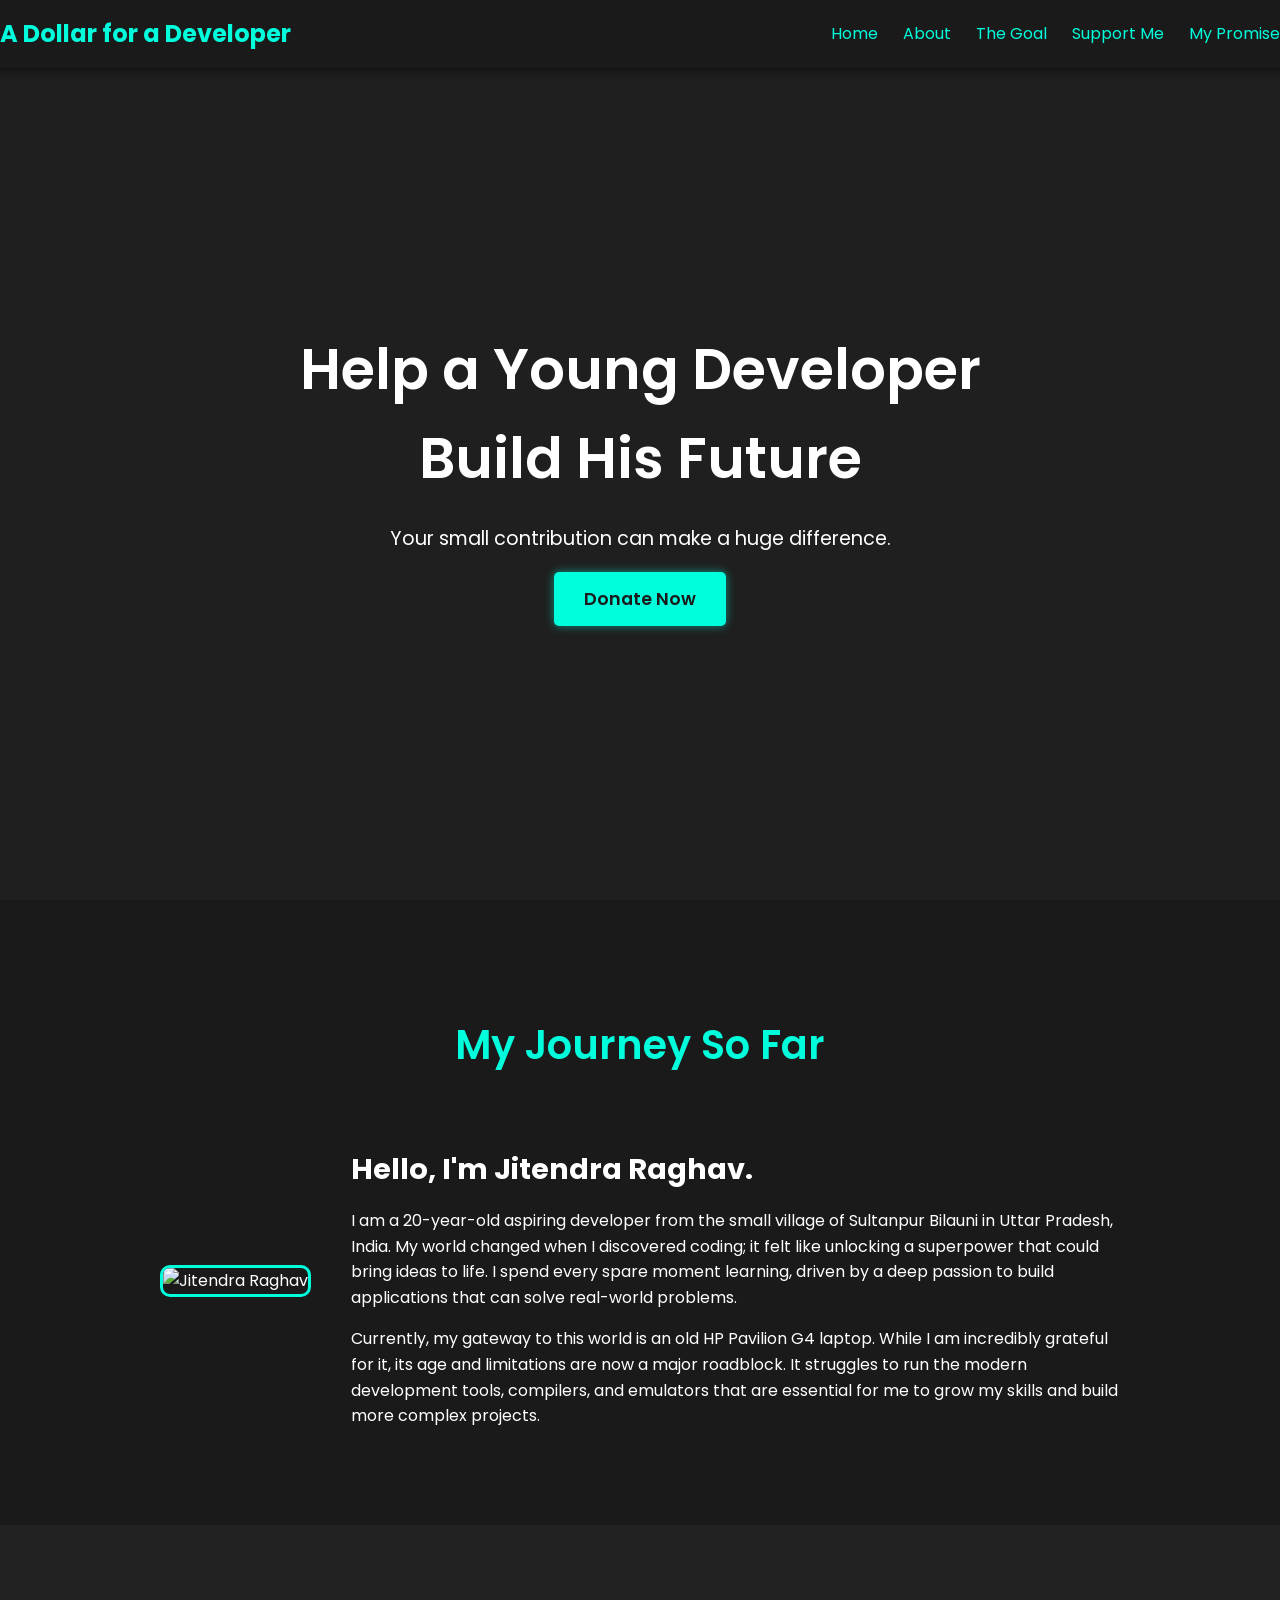
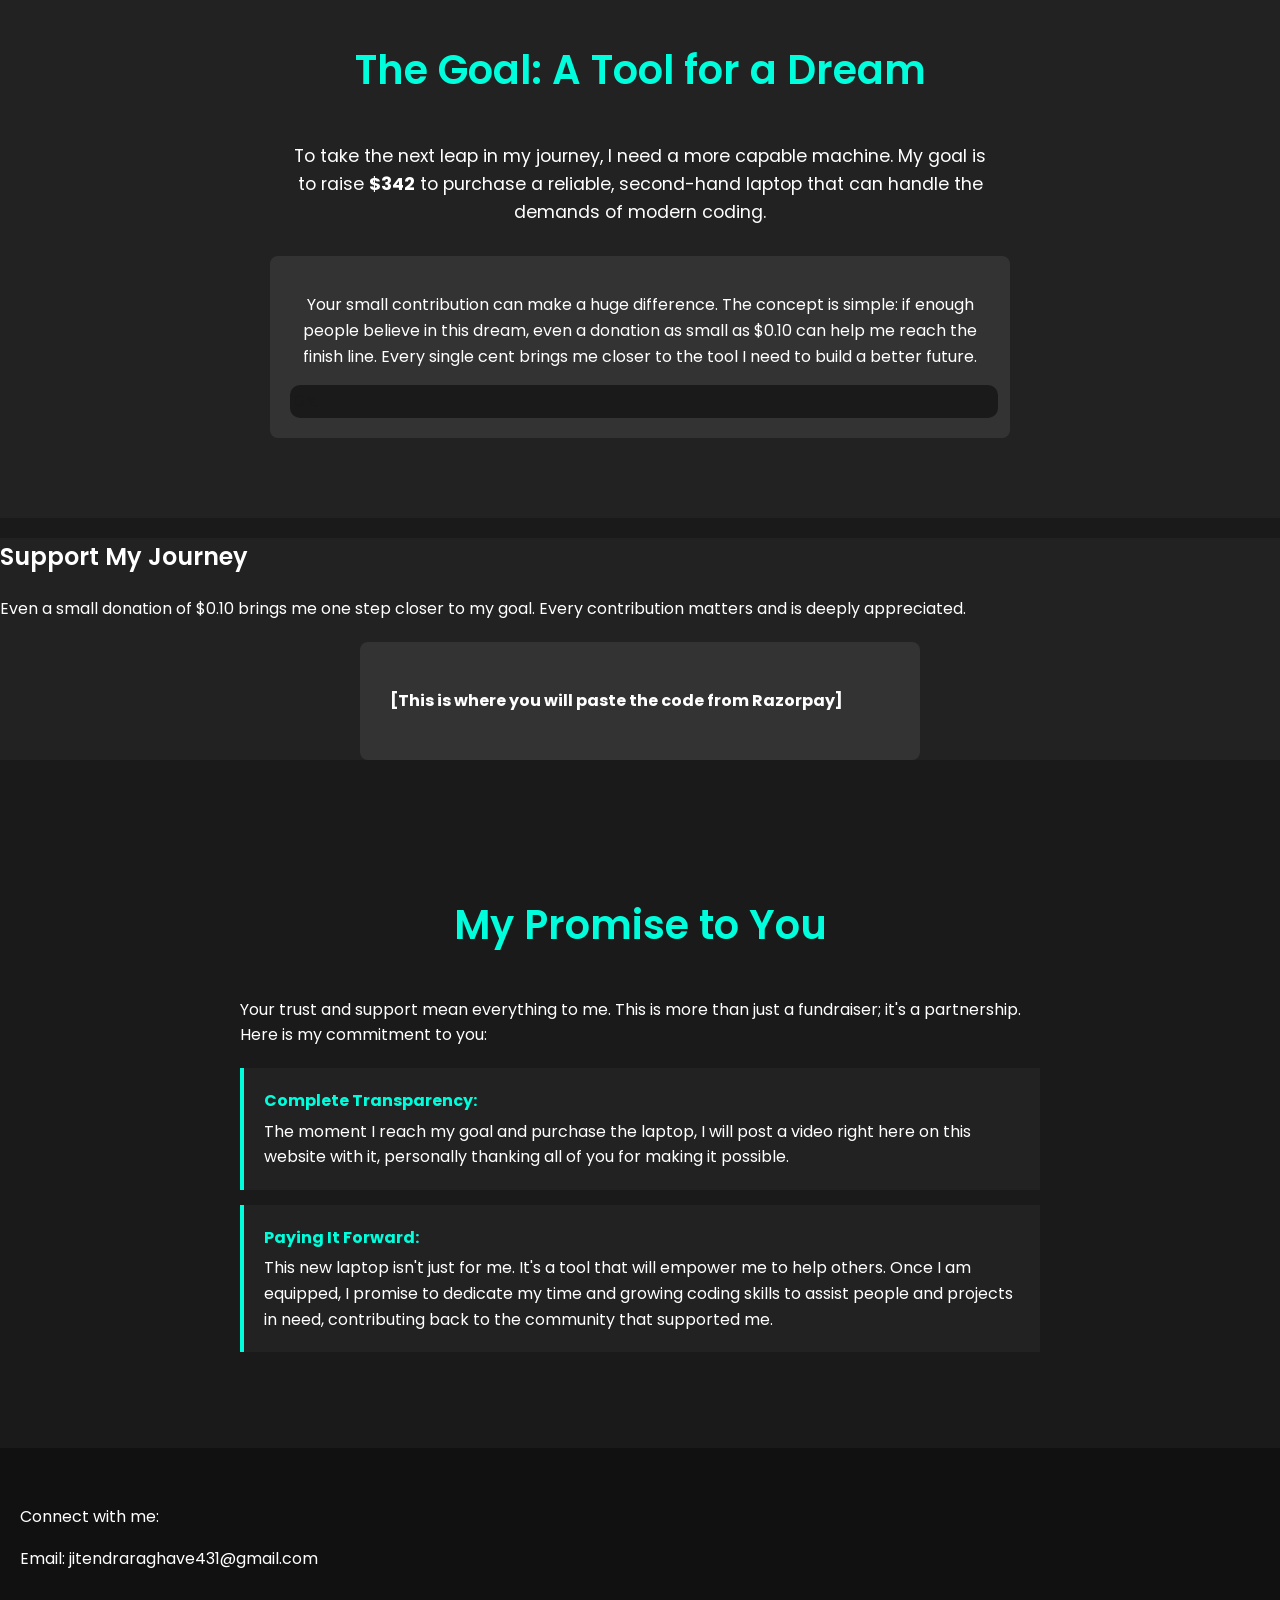
==== index.html @ e49119f6 "Add files via upload" ====
<!DOCTYPE html>
<html lang="en">
<head>
    <meta charset="UTF-8">
    <meta name="viewport" content="width=device-width, initial-scale=1.0">
    <title>A Dollar for a Developer - Jitendra Raghav</title>
    <link rel="stylesheet" href="style.css">
    <link rel="preconnect" href="https://fonts.googleapis.com">
    <link rel="preconnect" href="https://fonts.gstatic.com" crossorigin>
    <link href="https://fonts.googleapis.com/css2?family=Poppins:wght@300;400;600;700&display=swap" rel="stylesheet">
</head>
<body>

    <header id="home">
        <nav>
            <div class="logo">A Dollar for a Developer</div>
            <ul class="nav-links">
                <li><a href="#home">Home</a></li>
                <li><a href="#about">About</a></li>
                <li><a href="#goal">The Goal</a></li>
                <li><a href="#support">Support Me</a></li>
                <li><a href="#promise">My Promise</a></li>
            </ul>
        </nav>
        <div class="hero-content">
            <h1>Help a Young Developer Build His Future</h1>
            <p>Your small contribution can make a huge difference.</p>
            <a href="#support" class="cta-button">Donate Now</a>
        </div>
    </header>

    <main>
      <!-- ==================================================== -->
<!-- ============== ABOUT ME SECTION ==================== -->
<!-- ==================================================== -->
<section id="about" class="section">
    <div class="container">
        <div class="section-title">
            <h2>My Journey So Far</h2>
        </div>
        <div class="about-content">
            <div class="about-image">
                <!-- Make sure you have a photo named 'jitendra-photo.jpg' in your 'images' folder -->
                <img src="images/jitendra-photo.jpg" alt="Jitendra Raghav">
            </div>
            <div class="about-text">
                <h3>Hello, I'm Jitendra Raghav.</h3>
                <p>
                    I am a 20-year-old aspiring developer from the small village of Sultanpur Bilauni in Uttar Pradesh, India. My world changed when I discovered coding; it felt like unlocking a superpower that could bring ideas to life. I spend every spare moment learning, driven by a deep passion to build applications that can solve real-world problems.
                </p>
                <p>
                    Currently, my gateway to this world is an old HP Pavilion G4 laptop. While I am incredibly grateful for it, its age and limitations are now a major roadblock. It struggles to run the modern development tools, compilers, and emulators that are essential for me to grow my skills and build more complex projects.
                </p>
            </div>
        </div>
    </div>
</section>

<!-- ==================================================== -->
<!-- ================ THE GOAL SECTION ================== -->
<!-- ==================================================== -->
<section id="goal" class="section alt-bg">
    <div class="container">
        <div class="section-title">
            <h2>The Goal: A Tool for a Dream</h2>
        </div>
        <div class="goal-content">
            <p class="goal-intro">
                To take the next leap in my journey, I need a more capable machine. My goal is to raise <strong>$342</strong> to purchase a reliable, second-hand laptop that can handle the demands of modern coding.
            </p>
            <div class="progress-bar-container">
                <p>Your small contribution can make a huge difference. The concept is simple: if enough people believe in this dream, even a donation as small as $0.10 can help me reach the finish line. Every single cent brings me closer to the tool I need to build a better future.</p>
                <!-- You can manually update the width of the progress bar as you get donations -->
                <!-- Example: style="width: 25%" for 25% funded -->
                <div class="progress-bar">
                    <div class="progress" style="width: 0%;">0%</div>
                </div>
            </div>
        </div>
    </div>
</section>

        <section id="support">
            <h2>Support My Journey</h2>
            <p>Even a small donation of $0.10 brings me one step closer to my goal. Every contribution matters and is deeply appreciated.</p>
            <div class="donation-box">
                <!-- Your Razorpay Payment Button Code will go here -->
                <p><strong>[This is where you will paste the code from Razorpay]</strong></p>
            </div>
        </section>

<!-- ==================================================== -->
<!-- ================ MY PROMISE SECTION ================ -->
<!-- ==================================================== -->
<section id="promise" class="section">
    <div class="container">
        <div class="section-title">
            <h2>My Promise to You</h2>
        </div>
        <div class="promise-content">
            <p>
                Your trust and support mean everything to me. This is more than just a fundraiser; it's a partnership. Here is my commitment to you:
            </p>
            <ul>
                <li><strong>Complete Transparency:</strong> The moment I reach my goal and purchase the laptop, I will post a video right here on this website with it, personally thanking all of you for making it possible.</li>
                <li><strong>Paying It Forward:</strong> This new laptop isn't just for me. It's a tool that will empower me to help others. Once I am equipped, I promise to dedicate my time and growing coding skills to assist people and projects in need, contributing back to the community that supported me.</li>
            </ul>
        </div>
    </div>
</section>
    </main>

    <footer id="contact">
        <p>Connect with me:</p>
        <p>Email: jitendraraghave431@gmail.com</p>
        <!-- Add links to your social media profiles here -->
    </footer>

</body>
</html>
---- style.css ----
/* --- General Body & Font Styles --- */
body {
    font-family: 'Poppins', sans-serif;
    background-color: #1a1a1a;
    color: #ffffff;
    margin: 0;
    line-height: 1.6;
}

h1, h2 {
    font-weight: 600;
}

a {
    color: #00fddc;
    text-decoration: none;
}

a:hover {
    text-decoration: underline;
}

img {
    max-width: 100%;
    height: auto;
}

.section {
    padding: 80px 20px;
    text-align: center;
}

.alt-bg {
    background-color: #222;
}

.container {
    max-width: 960px;
    margin: 0 auto;
}

.section-title {
    margin-bottom: 40px;
}

.section-title h2 {
    font-size: 2.5em;
    color: #00fddc;
}

/* --- Header & Navigation --- */
#home {
    background: #1f1f1f;
    min-height: 100vh;
    display: flex;
    flex-direction: column;
    justify-content: center;
    align-items: center;
}

nav {
    position: fixed;
    top: 0;
    width: 100%;
    background: rgba(26, 26, 26, 0.9);
    padding: 15px 30px;
    display: flex;
    justify-content: space-between;
    align-items: center;
    z-index: 1000;
    box-shadow: 0 2px 10px rgba(0,0,0,0.5);
}

.logo {
    font-size: 1.5em;
    font-weight: 700;
    color: #00fddc;
}

.nav-links {
    list-style: none;
    display: flex;
    margin: 0;
    padding: 0;
}

.nav-links li {
    margin-left: 25px;
}

.nav-links a {
    font-weight: 400;
}

.hero-content {
    text-align: center;
    max-width: 800px;
}

.hero-content h1 {
    font-size: 3.5em;
    margin-bottom: 20px;
}

.hero-content p {
    font-size: 1.2em;
    margin-bottom: 30px;
}

.cta-button {
    background-color: #00fddc;
    color: #1a1a1a;
    padding: 15px 30px;
    border-radius: 5px;
    font-weight: 600;
    font-size: 1.1em;
    transition: all 0.3s ease;
    box-shadow: 0 0 10px rgba(0, 253, 220, 0.5);
}

.cta-button:hover {
    transform: translateY(-3px);
    box-shadow: 0 0 20px rgba(0, 253, 220, 0.8);
    text-decoration: none;
}

/* --- About Section --- */
.about-content {
    display: flex;
    align-items: center;
    gap: 40px;
    text-align: left;
}

.about-image {
    flex-shrink: 0;
}

.about-image img {
    width: 250px;
    height: 250px;
    border-radius: 10px;
    border: 3px solid #00fddc;
    object-fit: cover;
}

.about-text h3 {
    font-size: 1.8em;
    margin-bottom: 15px;
}

/* --- Goal Section --- */
.goal-intro {
    font-size: 1.1em;
    max-width: 700px;
    margin: 0 auto 30px auto;
}

.progress-bar-container {
    max-width: 700px;
    margin: 0 auto;
    background-color: #333;
    padding: 20px;
    border-radius: 8px;
}

.progress-bar {
    width: 100%;
    background-color: #1a1a1a;
    border-radius: 10px;
    padding: 4px;
    margin-top: 15px;
}

.progress {
    height: 25px;
    background-color: #00fddc;
    border-radius: 5px;
    text-align: center;
    color: #1a1a1a;
    font-weight: 600;
    line-height: 25px;
    transition: width 0.5s ease-in-out;
}

/* --- Support Section --- */
#support {
    background: #222;
}

.donation-box {
    max-width: 500px;
    margin: 20px auto;
    padding: 30px;
    background: #333;
    border-radius: 8px;
}

/* --- Promise Section --- */
.promise-content {
    text-align: left;
    max-width: 800px;
    margin: 0 auto;
}

.promise-content ul {
    list-style: none;
    padding-left: 0;
    margin-top: 20px;
}

.promise-content li {
    background: #222;
    padding: 20px;
    margin-bottom: 15px;
    border-left: 4px solid #00fddc;
}

.promise-content li strong {
    color: #00fddc;
    display: block;
    margin-bottom: 5px;
}

/* --- Footer --- */
#contact {
    background: #111;
    padding: 40px 20px;
}

/* --- Responsive Design --- */
@media (max-width: 768px) {
    .nav-links {
        display: none; /* Simple hiding for mobile, can be replaced with a burger menu */
    }

    .hero-content h1 {
        font-size: 2.5em;
    }

    .about-content {
        flex-direction: column;
        text-align: center;
    }

    .about-text {
        text-align: center;
    }
}
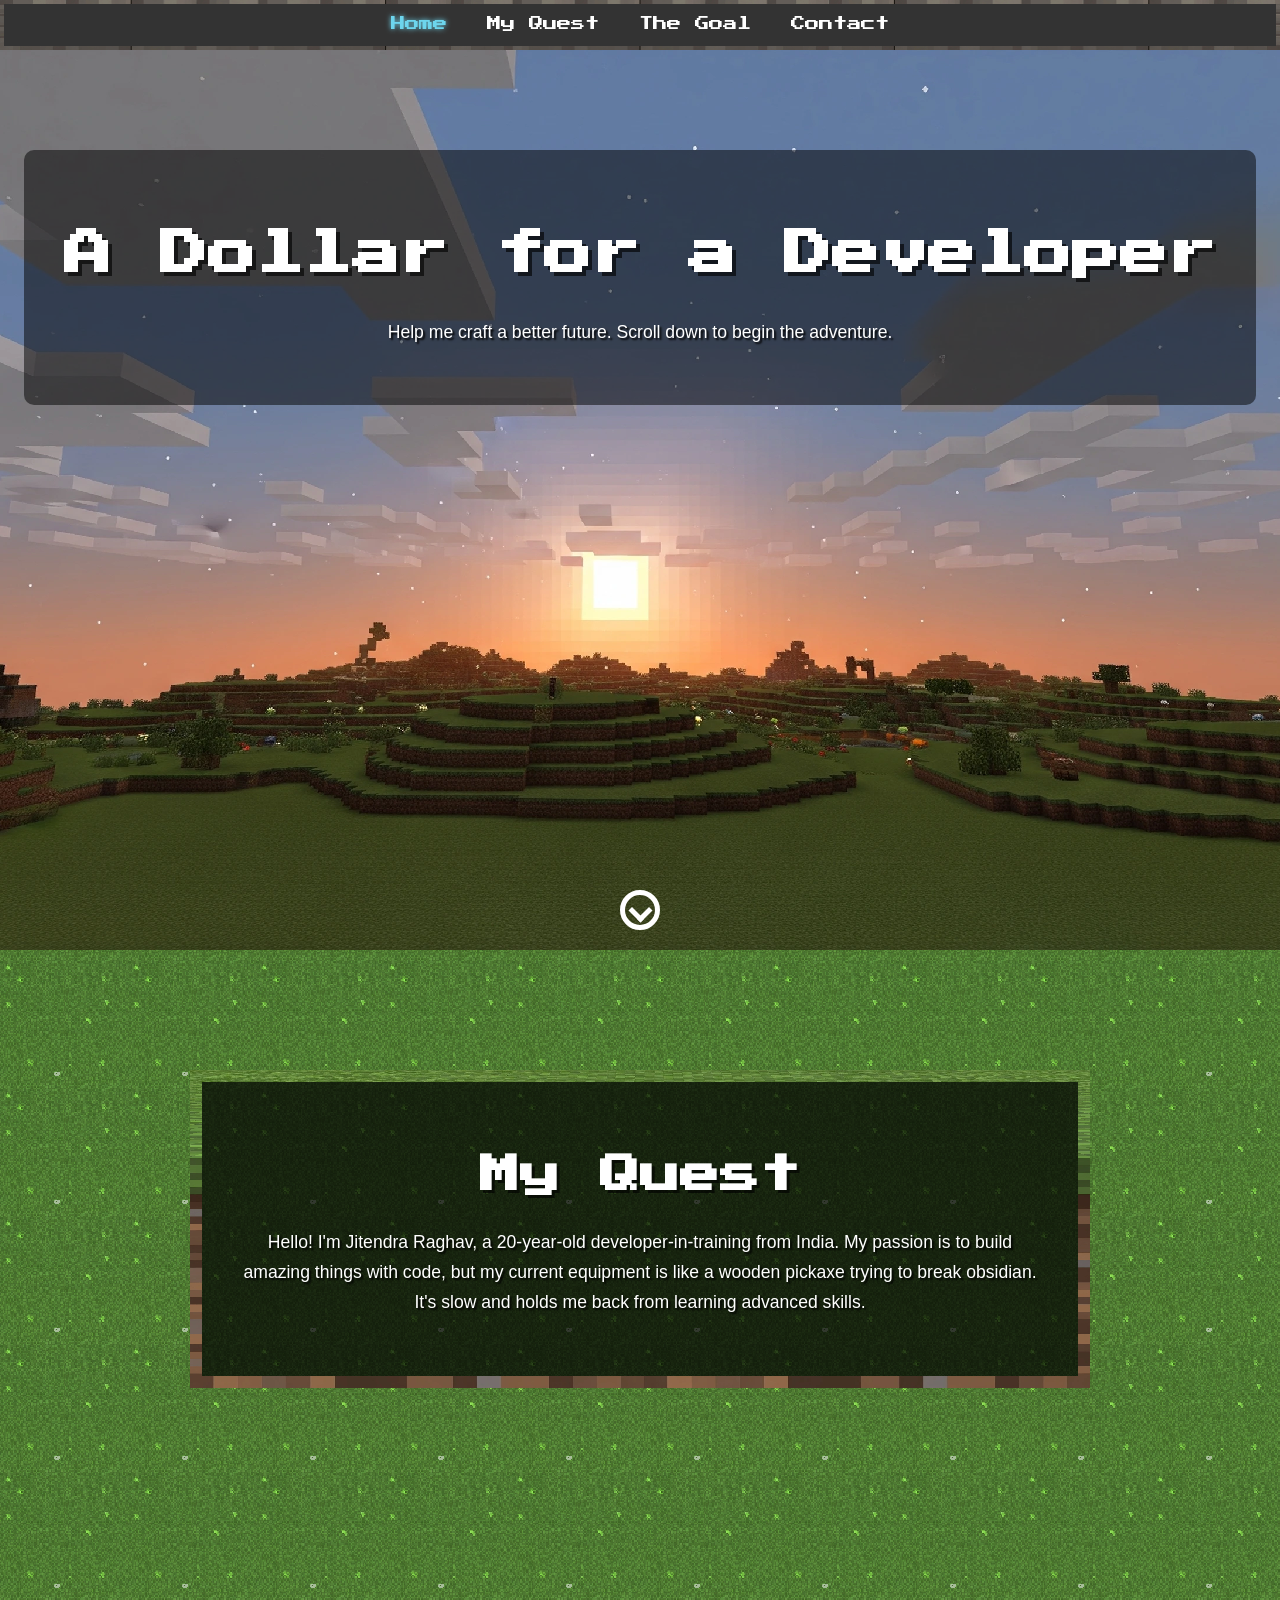
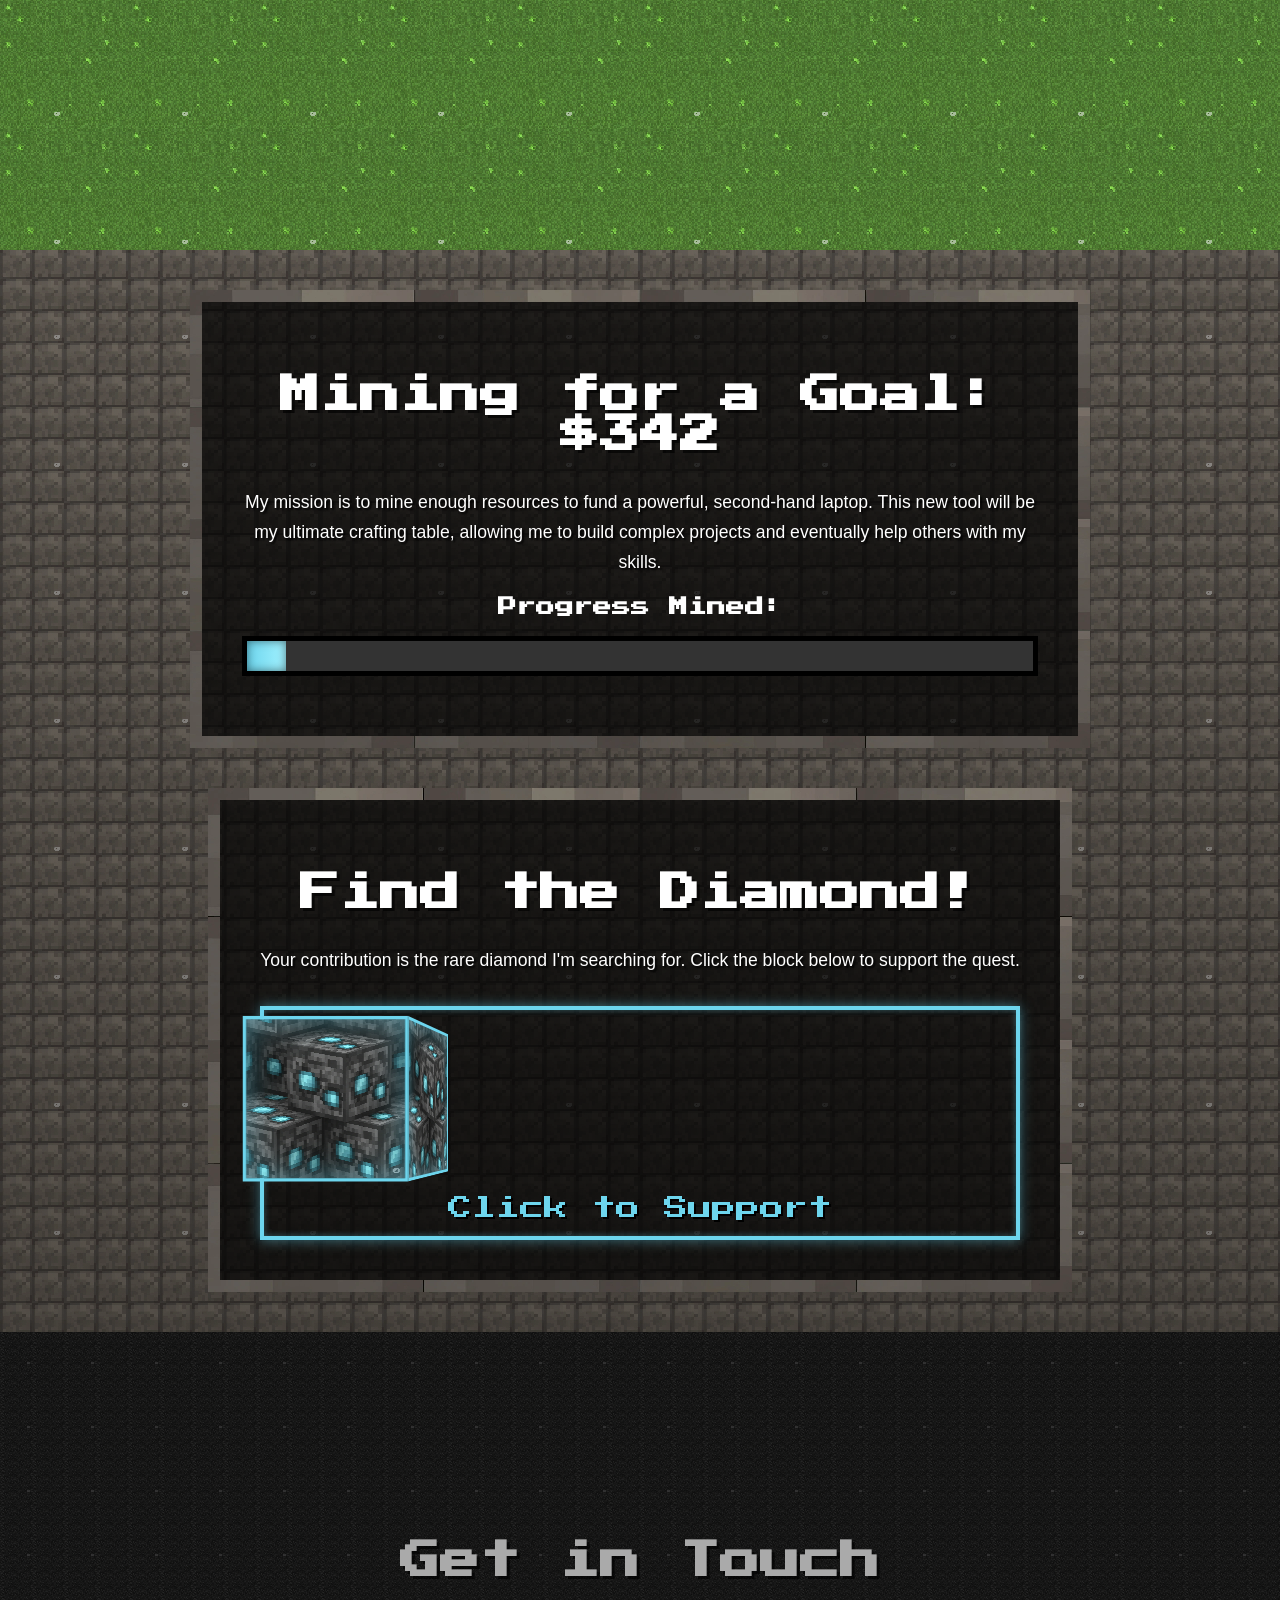
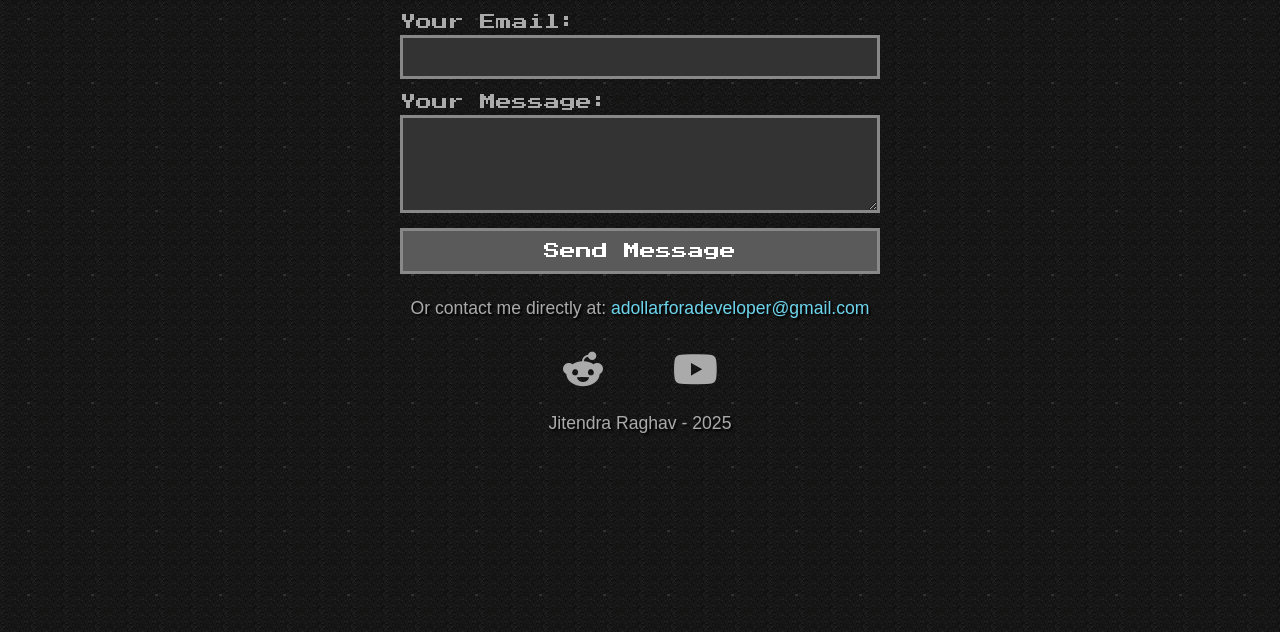
==== commit cfbab3b3: "Add files via upload" ====
--- a/index.html
+++ b/index.html
@@ -3,118 +3,192 @@
 <head>
     <meta charset="UTF-8">
     <meta name="viewport" content="width=device-width, initial-scale=1.0">
-    <title>A Dollar for a Developer - Jitendra Raghav</title>
+    
+    <!-- Meta Description for SEO and Social Sharing -->
+    <meta name="description" content="Help Jitendra Raghav, an aspiring developer from India, fund a new laptop to pursue his coding dreams.">
+
+    <!-- Favicon Link -->
+    <link rel="icon" href="favicon.ico" type="image/x-icon">
+
+    <title>A Dollar for a Developer</title>
+    <link rel="preload" as="style" href="style.css">
     <link rel="stylesheet" href="style.css">
     <link rel="preconnect" href="https://fonts.googleapis.com">
     <link rel="preconnect" href="https://fonts.gstatic.com" crossorigin>
-    <link href="https://fonts.googleapis.com/css2?family=Poppins:wght@300;400;600;700&display=swap" rel="stylesheet">
+    <link href="https://fonts.googleapis.com/css2?family=Press+Start+2P&display=swap" rel="stylesheet">
+    <link rel="canonical" href="https://your-domain.example/">
+
+    <!-- ADDED: Font Awesome for Icons -->
+    <link rel="stylesheet" href="https://cdnjs.cloudflare.com/ajax/libs/font-awesome/6.5.1/css/all.min.css">
+
+    <!-- Social Sharing Meta -->
+    <meta property="og:title" content="A Dollar for a Developer">
+    <meta property="og:description" content="Help Jitendra Raghav fund a laptop to pursue coding.">
+    <meta property="og:type" content="website">
+    <meta property="og:image" content="images/diamond_ore.png">
+    <meta name="twitter:card" content="summary_large_image">
 </head>
 <body>
 
-    <header id="home">
-        <nav>
-            <div class="logo">A Dollar for a Developer</div>
-            <ul class="nav-links">
-                <li><a href="#home">Home</a></li>
-                <li><a href="#about">About</a></li>
-                <li><a href="#goal">The Goal</a></li>
-                <li><a href="#support">Support Me</a></li>
-                <li><a href="#promise">My Promise</a></li>
-            </ul>
-        </nav>
-        <div class="hero-content">
-            <h1>Help a Young Developer Build His Future</h1>
-            <p>Your small contribution can make a huge difference.</p>
-            <a href="#support" class="cta-button">Donate Now</a>
-        </div>
-    </header>
+    <!-- ADDED: Sticky Navigation Menu -->
+    <nav class="top-menu">
+        <ul>
+            <li><a href="#home">Home</a></li>
+            <li><a href="#quest">My Quest</a></li>
+            <li><a href="#goal">The Goal</a></li>
+            <li><a href="#contact">Contact</a></li>
+        </ul>
+    </nav>
 
-    <main>
-      <!-- ==================================================== -->
-<!-- ============== ABOUT ME SECTION ==================== -->
-<!-- ==================================================== -->
-<section id="about" class="section">
-    <div class="container">
-        <div class="section-title">
-            <h2>My Journey So Far</h2>
-        </div>
-        <div class="about-content">
-            <div class="about-image">
-                <!-- Make sure you have a photo named 'jitendra-photo.jpg' in your 'images' folder -->
-                <img src="images/jitendra-photo.jpg" alt="Jitendra Raghav">
+    <div class="world-container">
+
+        <!-- LAYER 1: THE SKY (ID is now 'home' for the menu) -->
+        <section id="home" class="layer sky-layer">
+            <div class="header-box">
+                <h1>A Dollar for a Developer</h1>
+                <p>Help me craft a better future. Scroll down to begin the adventure.</p>
             </div>
-            <div class="about-text">
-                <h3>Hello, I'm Jitendra Raghav.</h3>
-                <p>
-                    I am a 20-year-old aspiring developer from the small village of Sultanpur Bilauni in Uttar Pradesh, India. My world changed when I discovered coding; it felt like unlocking a superpower that could bring ideas to life. I spend every spare moment learning, driven by a deep passion to build applications that can solve real-world problems.
-                </p>
-                <p>
-                    Currently, my gateway to this world is an old HP Pavilion G4 laptop. While I am incredibly grateful for it, its age and limitations are now a major roadblock. It struggles to run the modern development tools, compilers, and emulators that are essential for me to grow my skills and build more complex projects.
-                </p>
-            </div>
-        </div>
-    </div>
-</section>
+            <div class="scroll-down-indicator"></div>
+            <!-- ADDED: Go to Bottom Button -->
+            <a href="#contact" class="scroll-button go-down" aria-label="Go to bottom">
+                <i class="fas fa-arrow-down"></i>
+            </a>
+        </section>
 
-<!-- ==================================================== -->
-<!-- ================ THE GOAL SECTION ================== -->
-<!-- ==================================================== -->
-<section id="goal" class="section alt-bg">
-    <div class="container">
-        <div class="section-title">
-            <h2>The Goal: A Tool for a Dream</h2>
-        </div>
-        <div class="goal-content">
-            <p class="goal-intro">
-                To take the next leap in my journey, I need a more capable machine. My goal is to raise <strong>$342</strong> to purchase a reliable, second-hand laptop that can handle the demands of modern coding.
-            </p>
-            <div class="progress-bar-container">
-                <p>Your small contribution can make a huge difference. The concept is simple: if enough people believe in this dream, even a donation as small as $0.10 can help me reach the finish line. Every single cent brings me closer to the tool I need to build a better future.</p>
-                <!-- You can manually update the width of the progress bar as you get donations -->
-                <!-- Example: style="width: 25%" for 25% funded -->
-                <div class="progress-bar">
-                    <div class="progress" style="width: 0%;">0%</div>
-                </div>
-            </div>
-        </div>
-    </div>
-</section>
-
-        <section id="support">
-            <h2>Support My Journey</h2>
-            <p>Even a small donation of $0.10 brings me one step closer to my goal. Every contribution matters and is deeply appreciated.</p>
-            <div class="donation-box">
-                <!-- Your Razorpay Payment Button Code will go here -->
-                <p><strong>[This is where you will paste the code from Razorpay]</strong></p>
+        <!-- LAYER 2: THE GRASSLAND (ID is now 'quest' for the menu) -->
+        <section id="quest" class="layer grass-layer">
+            <div class="content-box dirt-border">
+                <h2>My Quest</h2>
+                <p>Hello! I'm Jitendra Raghav, a 20-year-old developer-in-training from India. My passion is to build amazing things with code, but my current equipment is like a wooden pickaxe trying to break obsidian. It's slow and holds me back from learning advanced skills.</p>
             </div>
         </section>
 
-<!-- ==================================================== -->
-<!-- ================ MY PROMISE SECTION ================ -->
-<!-- ==================================================== -->
-<section id="promise" class="section">
-    <div class="container">
-        <div class="section-title">
-            <h2>My Promise to You</h2>
-        </div>
-        <div class="promise-content">
-            <p>
-                Your trust and support mean everything to me. This is more than just a fundraiser; it's a partnership. Here is my commitment to you:
-            </p>
-            <ul>
-                <li><strong>Complete Transparency:</strong> The moment I reach my goal and purchase the laptop, I will post a video right here on this website with it, personally thanking all of you for making it possible.</li>
-                <li><strong>Paying It Forward:</strong> This new laptop isn't just for me. It's a tool that will empower me to help others. Once I am equipped, I promise to dedicate my time and growing coding skills to assist people and projects in need, contributing back to the community that supported me.</li>
-            </ul>
-        </div>
-    </div>
-</section>
-    </main>
+        <!-- LAYER 3: THE UNDERGROUND (ID is now 'goal' for the menu) -->
+        <section id="goal" class="layer stone-layer">
+            <div class="content-box stone-border">
+                <h2>Mining for a Goal: $342</h2>
+                <p>My mission is to mine enough resources to fund a powerful, second-hand laptop. This new tool will be my ultimate crafting table, allowing me to build complex projects and eventually help others with my skills.</p>
+                
+                <h3>Progress Mined:</h3>
+                <div class="progress-bar-container">
+                    <div class="progress-bar-fill" style="width: 5%;"></div>
+                </div>
+            </div>
 
-    <footer id="contact">
-        <p>Connect with me:</p>
-        <p>Email: jitendraraghave431@gmail.com</p>
-        <!-- Add links to your social media profiles here -->
-    </footer>
+            <div class="content-box stone-border call-to-action">
+                <h2>Find the Diamond!</h2>
+                <p>Your contribution is the rare diamond I'm searching for. Click the block below to support the quest.</p>
+                
+                <div class="donation-block-wrapper" id="donation-button">
+                    <div class="donation-block">
+                        <div class="donation-block__face"></div>
+                        <div class="donation-block__face"></div>
+                        <div class="donation-block__face"></div>
+                        <div class="donation-block__face"></div>
+                        <div class="donation-block__face"></div>
+                        <div class="donation-block__face"></div>
+                    </div>
+                    <div class="click-text">Click to Support</div>
+                </div>
+            </div>
+        </section>
+
+        <!-- LAYER 4: BEDROCK (ID is now 'contact' for the menu) -->
+        <section id="contact" class="layer bedrock-layer">
+            <footer>
+                <h2>Get in Touch</h2>
+                
+                <!-- ADDED: Formspree Contact Form -->
+                <form id="contact-form" action="https://formspree.io/f/mpwjzook" method="POST">
+                    <div class="form-group">
+                        <label for="email">Your Email:</label>
+                        <input type="email" id="email" name="email" required>
+                    </div>
+                    <div class="form-group">
+                        <label for="message">Your Message:</label>
+                        <textarea id="message" name="message" rows="4" required></textarea>
+                    </div>
+                    <button type="submit" class="submit-button">Send Message</button>
+                </form>
+
+                <p class="alt-contact">Or contact me directly at: <a href="mailto:adollarforadeveloper@gmail.com">adollarforadeveloper@gmail.com</a></p>
+
+                <div class="social-links">
+                    <a href="https://www.reddit.com/user/Hot-Watercress-5693/" target="_blank" aria-label="Reddit Profile">
+                        <i class="fab fa-reddit-alien"></i>
+                    </a>
+                    <a href="https://youtube.com/@adollarforadeveloper" target="_blank" aria-label="YouTube Channel">
+                        <i class="fab fa-youtube"></i>
+                    </a>
+                </div>
+
+                <p>Jitendra Raghav - 2025</p>
+            </footer>
+        </section>
+
+    </div> <!-- This is the closing tag for world-container -->
+
+    <!-- ADDED: Scroll Button outside the world container -->
+    <a href="#contact" class="scroll-button go-down" id="go-down-button" aria-label="Go to bottom">
+        <i class="fas fa-arrow-down"></i>
+    </a>
+
+    <!-- UPDATED JAVASCRIPT -->
+    <script>
+        // --- Donation Button Logic ---
+        const donationButton = document.getElementById('donation-button');
+        donationButton.addEventListener('click', () => {
+            window.open('PASTE_YOUR_INSTAMOJO_LINK_HERE', '_blank');
+        });
+
+        // --- Active Menu Link & Smart Scroll Button Logic ---
+        const sections = document.querySelectorAll('.layer');
+        const menuLinks = document.querySelectorAll('.top-menu a');
+        const goDownButton = document.getElementById('go-down-button');
+
+        // --- Home button scroll to top functionality ---
+        const homeLink = document.querySelector('.top-menu a[href="#home"]');
+        homeLink.addEventListener('click', (e) => {
+            e.preventDefault();
+            window.scrollTo({
+                top: 0,
+                behavior: 'smooth'
+            });
+        });
+
+        window.addEventListener('scroll', () => {
+            const scrollPosition = window.scrollY;
+            const windowHeight = window.innerHeight;
+            const fullHeight = document.body.offsetHeight;
+            
+            // --- Logic to find and highlight the active section ---
+            let currentSectionId = '';
+            sections.forEach(section => {
+                const sectionTop = section.offsetTop - 55; // Offset for the nav menu height
+                const sectionHeight = section.offsetHeight;
+                const sectionBottom = sectionTop + sectionHeight;
+                
+                // Highlight the section that's currently visible in the viewport
+                if (scrollPosition >= sectionTop && scrollPosition < sectionBottom) {
+                    currentSectionId = section.getAttribute('id');
+                }
+            });
+
+            menuLinks.forEach(link => {
+                link.classList.remove('active');
+                if (link.getAttribute('href') === '#' + currentSectionId) {
+                    link.classList.add('active');
+                }
+            });
+
+            // --- Logic for the "Go Down" button visibility ---
+            if (scrollPosition + windowHeight < fullHeight - 100) { // 100px buffer from bottom
+                goDownButton.classList.add('visible');
+            } else {
+                goDownButton.classList.remove('visible');
+            }
+        });
+    </script>
 
 </body>
-</html>+</html>
--- a/style.css
+++ b/style.css
@@ -1,249 +1,406 @@
-/* --- General Body & Font Styles --- */
-body {
-    font-family: 'Poppins', sans-serif;
-    background-color: #1a1a1a;
-    color: #ffffff;
-    margin: 0;
-    line-height: 1.6;
-}
-
-h1, h2 {
-    font-weight: 600;
-}
-
-a {
-    color: #00fddc;
-    text-decoration: none;
-}
-
-a:hover {
-    text-decoration: underline;
-}
-
-img {
-    max-width: 100%;
-    height: auto;
-}
-
-.section {
-    padding: 80px 20px;
-    text-align: center;
-}
-
-.alt-bg {
-    background-color: #222;
-}
-
-.container {
-    max-width: 960px;
-    margin: 0 auto;
-}
-
-.section-title {
-    margin-bottom: 40px;
-}
-
-.section-title h2 {
-    font-size: 2.5em;
-    color: #00fddc;
-}
-
-/* --- Header & Navigation --- */
-#home {
-    background: #1f1f1f;
-    min-height: 100vh;
-    display: flex;
-    flex-direction: column;
-    justify-content: center;
-    align-items: center;
-}
-
-nav {
-    position: fixed;
-    top: 0;
-    width: 100%;
-    background: rgba(26, 26, 26, 0.9);
-    padding: 15px 30px;
-    display: flex;
-    justify-content: space-between;
-    align-items: center;
-    z-index: 1000;
-    box-shadow: 0 2px 10px rgba(0,0,0,0.5);
-}
-
-.logo {
-    font-size: 1.5em;
-    font-weight: 700;
-    color: #00fddc;
-}
-
-.nav-links {
-    list-style: none;
-    display: flex;
-    margin: 0;
-    padding: 0;
-}
-
-.nav-links li {
-    margin-left: 25px;
-}
-
-.nav-links a {
-    font-weight: 400;
-}
-
-.hero-content {
-    text-align: center;
-    max-width: 800px;
-}
-
-.hero-content h1 {
-    font-size: 3.5em;
-    margin-bottom: 20px;
-}
-
-.hero-content p {
-    font-size: 1.2em;
-    margin-bottom: 30px;
-}
-
-.cta-button {
-    background-color: #00fddc;
-    color: #1a1a1a;
-    padding: 15px 30px;
-    border-radius: 5px;
-    font-weight: 600;
-    font-size: 1.1em;
-    transition: all 0.3s ease;
-    box-shadow: 0 0 10px rgba(0, 253, 220, 0.5);
-}
-
-.cta-button:hover {
-    transform: translateY(-3px);
-    box-shadow: 0 0 20px rgba(0, 253, 220, 0.8);
-    text-decoration: none;
-}
-
-/* --- About Section --- */
-.about-content {
-    display: flex;
-    align-items: center;
-    gap: 40px;
-    text-align: left;
-}
-
-.about-image {
-    flex-shrink: 0;
-}
-
-.about-image img {
-    width: 250px;
-    height: 250px;
-    border-radius: 10px;
-    border: 3px solid #00fddc;
-    object-fit: cover;
-}
-
-.about-text h3 {
-    font-size: 1.8em;
-    margin-bottom: 15px;
-}
-
-/* --- Goal Section --- */
-.goal-intro {
-    font-size: 1.1em;
-    max-width: 700px;
-    margin: 0 auto 30px auto;
-}
-
-.progress-bar-container {
-    max-width: 700px;
-    margin: 0 auto;
-    background-color: #333;
-    padding: 20px;
-    border-radius: 8px;
-}
-
-.progress-bar {
-    width: 100%;
-    background-color: #1a1a1a;
-    border-radius: 10px;
-    padding: 4px;
-    margin-top: 15px;
-}
-
-.progress {
-    height: 25px;
-    background-color: #00fddc;
-    border-radius: 5px;
-    text-align: center;
-    color: #1a1a1a;
-    font-weight: 600;
-    line-height: 25px;
-    transition: width 0.5s ease-in-out;
-}
-
-/* --- Support Section --- */
-#support {
-    background: #222;
-}
-
-.donation-box {
-    max-width: 500px;
-    margin: 20px auto;
-    padding: 30px;
-    background: #333;
-    border-radius: 8px;
-}
-
-/* --- Promise Section --- */
-.promise-content {
-    text-align: left;
-    max-width: 800px;
-    margin: 0 auto;
-}
-
-.promise-content ul {
-    list-style: none;
-    padding-left: 0;
-    margin-top: 20px;
-}
-
-.promise-content li {
-    background: #222;
-    padding: 20px;
-    margin-bottom: 15px;
-    border-left: 4px solid #00fddc;
-}
-
-.promise-content li strong {
-    color: #00fddc;
-    display: block;
-    margin-bottom: 5px;
-}
-
-/* --- Footer --- */
-#contact {
-    background: #111;
-    padding: 40px 20px;
-}
-
-/* --- Responsive Design --- */
-@media (max-width: 768px) {
-    .nav-links {
-        display: none; /* Simple hiding for mobile, can be replaced with a burger menu */
-    }
-
-    .hero-content h1 {
-        font-size: 2.5em;
-    }
-
-    .about-content {
-        flex-direction: column;
-        text-align: center;
-    }
-
-    .about-text {
-        text-align: center;
-    }
-}+/* --- GLOBAL & FONT SETUP --- */
+/* --- ADDED: NAVIGATION MENU --- */
+.top-menu {
+    position: fixed;
+    top: 0;
+    left: 0;
+    width: 100%;
+    height: 50px;
+    background-color: rgba(0, 0, 0, 0.8);
+    border-bottom: 4px solid #555;
+    border-image: url('images/stone.webp') 30 round;
+    border-image-width: 4px;
+    z-index: 1000;
+    display: flex;
+    justify-content: center;
+    align-items: center;
+}
+.top-menu ul {
+    margin: 0;
+    padding: 0;
+    list-style: none;
+    display: flex;
+}
+.top-menu li a {
+    color: white;
+    text-decoration: none;
+    padding: 15px 20px;
+    font-size: 0.9rem;
+    transition: color 0.3s ease;
+}
+.top-menu li a:hover {
+    color: #6dd5ed; /* Diamond blue color */
+}
+
+/* ADDED: Active link highlight for the menu */
+.top-menu li a.active {
+    color: #6dd5ed; /* The same diamond blue as the hover effect */
+    text-shadow: 0 0 5px #6dd5ed;
+}
+
+* {
+    box-sizing: border-box;
+}
+
+html {
+    scroll-behavior: smooth;
+}
+
+body {
+    font-family: 'Press Start 2P', cursive;
+    margin: 0;
+    padding-top: 50px; /* Add this line */
+    color: white;
+    /* This makes the scrolling snap between sections on compatible browsers */
+    scroll-snap-type: y proximity;
+    overflow-y: scroll;
+    height: 100vh;
+}
+
+h1 {
+    font-size: 3rem;
+    text-shadow: 4px 4px 0px #000000a0;
+}
+h2 {
+    font-size: 2.5rem;
+    text-shadow: 3px 3px 0px #000000a0;
+}
+p {
+    font-family: 'Verdana', sans-serif; /* A more readable font for paragraphs */
+    font-size: 1.1rem;
+    line-height: 1.7;
+    text-shadow: 2px 2px 2px #000;
+}
+
+/* --- THE WORLD LAYERS --- */
+.layer {
+    min-height: 100vh;
+    width: 100%;
+    display: flex;
+    flex-direction: column;
+    align-items: center;
+    justify-content: center;
+    text-align: center;
+    padding: 20px;
+    background-size: cover;
+    background-position: center;
+    position: relative;
+    scroll-snap-align: start;
+    scroll-snap-stop: always;
+    image-rendering: pixelated; /* Crucial for the blocky texture look */
+}
+
+.sky-layer { 
+    background-image: url('images/sky.webp'); 
+    justify-content: flex-start;
+    padding-top: 100px;
+}
+.grass-layer { 
+    background-image: url('images/grass.webp'); 
+    background-size: 128px; 
+    justify-content: flex-start;
+    padding-top: 100px;
+}
+.stone-layer { background-image: url('images/stone.webp'); background-size: 128px; }
+.stone-layer::before {
+    content: '';
+    position: absolute;
+    inset: 0;
+    background: linear-gradient(to bottom, rgba(0,0,0,0.25), rgba(0,0,0,0.4));
+    pointer-events: none;
+    z-index: 0;
+}
+.stone-layer > * { position: relative; z-index: 1; }
+.bedrock-layer { background-image: url('images/bedrock.webp'); background-size: 64px; height: auto; padding: 60px 20px; }
+/* Dim the bedrock background so content remains readable */
+.bedrock-layer::before {
+    content: '';
+    position: absolute;
+    top: 0; left: 0; right: 0; bottom: 0;
+    background: rgba(0, 0, 0, 0.7);
+    z-index: 0;
+    pointer-events: none;
+}
+/* Ensure content appears above the overlay */
+.bedrock-layer > * { position: relative; z-index: 1; }
+/* Fallback background colors in case textures fail */
+.sky-layer { background-color: #4da6ff; }
+.grass-layer { background-color: #2e7d32; }
+.stone-layer { background-color: #616161; }
+.bedrock-layer { background-color: #212121; }
+
+/* --- CONTENT BOXES --- */
+.content-box {
+    background-color: rgba(0, 0, 0, 0.7);
+    padding: 40px;
+    max-width: 900px;
+    margin: 20px;
+}
+.dirt-border { border: 12px solid #966A44; border-image: url('images/dirt.webp') 30 round; border-image-width: 12px; }
+.stone-border { border: 12px solid #888888; border-image: url('images/stone.webp') 30 round; border-image-width: 12px; }
+.header-box { background-color: rgba(0, 0, 0, 0.5); padding: 40px; border-radius: 10px; }
+
+/* --- DONATION DIAMOND BLOCK --- */
+.call-to-action { position: relative; }
+.donation-block-wrapper { cursor: pointer; margin-top: 30px; perspective: 800px; padding: 16px; position: relative; border: 4px solid #6dd5ed; box-shadow: 0 0 12px #6dd5ed80, inset 0 0 6px #6dd5ed60; }
+.donation-block-wrapper:active { box-shadow: 0 0 28px #6dd5edee, inset 0 0 14px #6dd5edcc; }
+.donation-block-wrapper { animation: pulse 2.5s infinite ease-in-out; -webkit-animation: pulse 2.5s infinite ease-in-out; }
+.donation-block {
+    width: 150px;
+    height: 150px;
+    position: relative;
+    transform-style: preserve-3d;
+    transform-origin: center center;
+    animation: rotate 20s infinite linear;
+    -webkit-animation: rotate 20s infinite linear;
+    animation-play-state: running;
+    -webkit-animation-play-state: running;
+    transition: transform 0.4s ease;
+    will-change: transform;
+}
+.donation-block-wrapper:hover .donation-block { transform: scale(1.2); }
+/* Pause rotation when hovering directly over the block */
+.donation-block:hover { animation-play-state: paused; -webkit-animation-play-state: paused; }
+.donation-block__face {
+    position: absolute;
+    width: 150px;
+    height: 150px;
+    background-image: url('images/diamond_ore.webp');
+    background-size: cover;
+    background-color: #6dd5ed; /* Fallback so rotation is visible even if image fails */
+    border: 3px solid #6dd5ed;
+    image-rendering: pixelated;
+    box-shadow: inset 0 0 30px #6dd5ed80;
+    backface-visibility: hidden;
+}
+.donation-block__face:nth-child(1) { transform: rotateY(  0deg) translateZ(75px); }
+.donation-block__face:nth-child(2) { transform: rotateY( 90deg) translateZ(75px); }
+.donation-block__face:nth-child(3) { transform: rotateY(180deg) translateZ(75px); }
+.donation-block__face:nth-child(4) { transform: rotateY(-90deg) translateZ(75px); }
+.donation-block__face:nth-child(5) { transform: rotateX( 90deg) translateZ(75px); }
+.donation-block__face:nth-child(6) { transform: rotateX(-90deg) translateZ(75px); }
+.click-text { margin-top: 20px; font-size: 1.5rem; color: #6dd5ed; text-shadow: 2px 2px 0 #000; display: block; padding: 0; border: 0; box-shadow: none; }
+
+/* Focus style for keyboard users on donation button */
+#donation-button:focus { outline: none; }
+
+@keyframes rotate {
+    from { transform: rotateX(0deg) rotateY(0deg); }
+    to { transform: rotateX(360deg) rotateY(360deg); }
+}
+@-webkit-keyframes rotate {
+    from { -webkit-transform: rotateX(0deg) rotateY(0deg); }
+    to { -webkit-transform: rotateX(360deg) rotateY(360deg); }
+}
+@keyframes pulse {
+    0% { transform: scale(1); }
+    50% { transform: scale(1.05); }
+    100% { transform: scale(1); }
+}
+@-webkit-keyframes pulse {
+    0% { -webkit-transform: scale(1); }
+    50% { -webkit-transform: scale(1.05); }
+    100% { -webkit-transform: scale(1); }
+}
+
+/* Respect users who prefer reduced motion */
+@media (prefers-reduced-motion: reduce) {
+    .donation-block, .donation-block-wrapper { animation: none !important; -webkit-animation: none !important; transition: none !important; }
+}
+
+/* --- PROGRESS BAR --- */
+.progress-bar-container { width: 100%; height: 40px; background-color: #333; border: 5px solid #000; margin: 20px auto; }
+.progress-bar-fill { height: 100%; background: linear-gradient(90deg, #6dd5ed, #a2f2ff); box-shadow: inset 0 0 10px #00000080; width: 0%; transition: width 0.5s ease; }
+
+/* --- FOOTER --- */
+footer { color: #aaa; }
+
+/* --- SCROLL DOWN INDICATOR --- */
+.scroll-down-indicator {
+    position: absolute;
+    bottom: 20px;
+    left: 50%;
+    transform: translateX(-50%);
+    width: 40px;
+    height: 40px;
+    border: 5px solid white;
+    border-radius: 50%;
+    display: flex;
+    align-items: center;
+    justify-content: center;
+    animation: bounce 2s infinite;
+}
+.scroll-down-indicator::after {
+    content: '';
+    width: 12px;
+    height: 12px;
+    border-bottom: 5px solid white;
+    border-right: 5px solid white;
+    transform: rotate(45deg);
+}
+@keyframes bounce {
+    0%, 20%, 50%, 80%, 100% { transform: translateX(-50%) translateY(0); }
+    40% { transform: translateX(-50%) translateY(-20px); }
+    60% { transform: translateX(-50%) translateY(-10px); }
+}
+
+/* --- RESPONSIVE DESIGN FOR PHONES --- */
+@media (max-width: 768px) {
+    body { padding-top: 40px; }
+    .top-menu { height: 40px; }
+    .top-menu li a { padding: 10px 8px; font-size: 0.7rem; }
+    .scroll-button { width: 40px; height: 40px; right: 15px; bottom: 15px; }
+    
+    h1 { font-size: 2.2rem; }
+    h2 { font-size: 1.8rem; }
+    p { font-size: 1rem; }
+    .content-box { padding: 20px; border-width: 8px; }
+    .bedrock-layer { background-size: 56px; }
+    .bedrock-layer::before { background: rgba(0, 0, 0, 0.78); }
+    /* Prevent cube scale on hover emulation on mobile to avoid overlap */
+    .donation-block-wrapper:hover .donation-block { transform: none; }
+    /* Ensure text sits above the cube and has spacing on small tablets/phones */
+    .donation-block-wrapper { display: flex; flex-direction: column; align-items: center; }
+    .click-text { order: -1; margin: 0 0 16px 0; position: relative; z-index: 3; }
+    /* Reduce cube size for ≤768px to avoid covering text */
+    .donation-block { width: 120px; height: 120px; margin-bottom: 20px; z-index: 1; }
+    .donation-block__face { width: 120px; height: 120px; }
+    /* Adjust transforms to match 120px cube (translateZ = 60px) */
+    .donation-block__face:nth-child(1) { transform: rotateY(  0deg) translateZ(60px); }
+    .donation-block__face:nth-child(2) { transform: rotateY( 90deg) translateZ(60px); }
+    .donation-block__face:nth-child(3) { transform: rotateY(180deg) translateZ(60px); }
+    .donation-block__face:nth-child(4) { transform: rotateY(-90deg) translateZ(60px); }
+    .donation-block__face:nth-child(5) { transform: rotateX( 90deg) translateZ(60px); }
+    .donation-block__face:nth-child(6) { transform: rotateX(-90deg) translateZ(60px); }
+}
+
+/* Extra small phones */
+@media (max-width: 480px) {
+    h1 { font-size: 1.8rem; }
+    h2 { font-size: 1.4rem; }
+    p { font-size: 0.95rem; }
+    .content-box { padding: 16px; }
+    .donation-block-wrapper { padding-bottom: 32px; display: flex; flex-direction: column; align-items: center; }
+    /* Place text above the cube to avoid any overlap */
+    .click-text { order: -1; margin-top: 0; margin-bottom: 16px; position: relative; z-index: 2; }
+    .donation-block { order: 0; }
+    .donation-block { width: 100px; height: 100px; z-index: 1; margin-bottom: 24px; }
+    .donation-block__face { width: 100px; height: 100px; }
+    /* Adjust transforms to match 100px cube (translateZ = 50px) */
+    .donation-block__face:nth-child(1) { transform: rotateY(  0deg) translateZ(50px); }
+    .donation-block__face:nth-child(2) { transform: rotateY( 90deg) translateZ(50px); }
+    .donation-block__face:nth-child(3) { transform: rotateY(180deg) translateZ(50px); }
+    .donation-block__face:nth-child(4) { transform: rotateY(-90deg) translateZ(50px); }
+    .donation-block__face:nth-child(5) { transform: rotateX( 90deg) translateZ(50px); }
+    .donation-block__face:nth-child(6) { transform: rotateX(-90deg) translateZ(50px); }
+    .click-text { position: relative; z-index: 2; margin-top: 56px; }
+}
+
+/* Ultra-small phones */
+@media (max-width: 400px) {
+    .donation-block { width: 90px; height: 90px; margin-bottom: 20px; }
+    .donation-block__face { width: 90px; height: 90px; }
+    /* Adjust transforms to match 90px cube (translateZ = 45px) */
+    .donation-block__face:nth-child(1) { transform: rotateY(  0deg) translateZ(45px); }
+    .donation-block__face:nth-child(2) { transform: rotateY( 90deg) translateZ(45px); }
+    .donation-block__face:nth-child(3) { transform: rotateY(180deg) translateZ(45px); }
+    .donation-block__face:nth-child(4) { transform: rotateY(-90deg) translateZ(45px); }
+    .donation-block__face:nth-child(5) { transform: rotateX( 90deg) translateZ(45px); }
+    .donation-block__face:nth-child(6) { transform: rotateX(-90deg) translateZ(45px); }
+}
+
+/* --- FOOTER & SOCIAL LINKS --- */
+.social-links {
+    margin: 20px 0;
+}
+.social-links a {
+    color: #aaa;
+    font-size: 2.5rem; /* Makes icons bigger */
+    margin: 0 15px;
+    text-decoration: none;
+    transition: color 0.3s ease;
+}
+.social-links a:hover {
+    color: #6dd5ed; /* Diamond blue on hover */
+}
+
+/* --- ADDED: Formspree Contact Form Styles --- */
+#contact-form {
+    display: flex;
+    flex-direction: column;
+    gap: 15px;
+    max-width: 500px;
+    margin: 20px auto;
+    text-align: left;
+}
+.form-group label {
+    display: block;
+    margin-bottom: 5px;
+    font-size: 1rem;
+}
+#contact-form input,
+#contact-form textarea {
+    width: 100%;
+    padding: 10px;
+    background-color: #333;
+    border: 3px solid #888;
+    color: white;
+    font-family: 'Verdana', sans-serif;
+    font-size: 1rem;
+}
+.submit-button {
+    font-family: 'Press Start 2P', cursive;
+    font-size: 1rem;
+    color: white;
+    background-color: #5a5a5a;
+    border: 3px solid #888;
+    padding: 12px 20px;
+    cursor: pointer;
+    transition: all 0.3s ease;
+}
+.submit-button:hover {
+    background-color: #6dd5ed;
+    color: #000;
+}
+.alt-contact {
+    margin-top: 20px;
+    color: #aaa;
+}
+.alt-contact a {
+    color: #6dd5ed;
+    text-decoration: none;
+}
+
+/* --- UPDATED: Scroll Button Visibility --- */
+.scroll-button {
+    position: fixed;
+    right: 30px;
+    width: 50px;
+    height: 50px;
+    background-color: rgba(0, 0, 0, 0.7);
+    color: white;
+    border-radius: 50%;
+    display: flex;
+    align-items: center;
+    justify-content: center;
+    font-size: 1.5rem;
+    text-decoration: none;
+    z-index: 100;
+    /* Logic for fade in/out */
+    opacity: 0;
+    pointer-events: none;
+    transition: opacity 0.4s ease, transform 0.4s ease;
+}
+.scroll-button.visible {
+    opacity: 1;
+    pointer-events: auto;
+}
+.scroll-button:hover {
+    background-color: #6dd5ed;
+    color: black;
+    transform: scale(1.1);
+}
+
+.go-down {
+    bottom: 30px; /* Positioned at the bottom right */
+}
--- a/style.css
+++ b/style.css
@@ -1,249 +1,406 @@
-/* --- General Body & Font Styles --- */
-body {
-    font-family: 'Poppins', sans-serif;
-    background-color: #1a1a1a;
-    color: #ffffff;
-    margin: 0;
-    line-height: 1.6;
-}
-
-h1, h2 {
-    font-weight: 600;
-}
-
-a {
-    color: #00fddc;
-    text-decoration: none;
-}
-
-a:hover {
-    text-decoration: underline;
-}
-
-img {
-    max-width: 100%;
-    height: auto;
-}
-
-.section {
-    padding: 80px 20px;
-    text-align: center;
-}
-
-.alt-bg {
-    background-color: #222;
-}
-
-.container {
-    max-width: 960px;
-    margin: 0 auto;
-}
-
-.section-title {
-    margin-bottom: 40px;
-}
-
-.section-title h2 {
-    font-size: 2.5em;
-    color: #00fddc;
-}
-
-/* --- Header & Navigation --- */
-#home {
-    background: #1f1f1f;
-    min-height: 100vh;
-    display: flex;
-    flex-direction: column;
-    justify-content: center;
-    align-items: center;
-}
-
-nav {
-    position: fixed;
-    top: 0;
-    width: 100%;
-    background: rgba(26, 26, 26, 0.9);
-    padding: 15px 30px;
-    display: flex;
-    justify-content: space-between;
-    align-items: center;
-    z-index: 1000;
-    box-shadow: 0 2px 10px rgba(0,0,0,0.5);
-}
-
-.logo {
-    font-size: 1.5em;
-    font-weight: 700;
-    color: #00fddc;
-}
-
-.nav-links {
-    list-style: none;
-    display: flex;
-    margin: 0;
-    padding: 0;
-}
-
-.nav-links li {
-    margin-left: 25px;
-}
-
-.nav-links a {
-    font-weight: 400;
-}
-
-.hero-content {
-    text-align: center;
-    max-width: 800px;
-}
-
-.hero-content h1 {
-    font-size: 3.5em;
-    margin-bottom: 20px;
-}
-
-.hero-content p {
-    font-size: 1.2em;
-    margin-bottom: 30px;
-}
-
-.cta-button {
-    background-color: #00fddc;
-    color: #1a1a1a;
-    padding: 15px 30px;
-    border-radius: 5px;
-    font-weight: 600;
-    font-size: 1.1em;
-    transition: all 0.3s ease;
-    box-shadow: 0 0 10px rgba(0, 253, 220, 0.5);
-}
-
-.cta-button:hover {
-    transform: translateY(-3px);
-    box-shadow: 0 0 20px rgba(0, 253, 220, 0.8);
-    text-decoration: none;
-}
-
-/* --- About Section --- */
-.about-content {
-    display: flex;
-    align-items: center;
-    gap: 40px;
-    text-align: left;
-}
-
-.about-image {
-    flex-shrink: 0;
-}
-
-.about-image img {
-    width: 250px;
-    height: 250px;
-    border-radius: 10px;
-    border: 3px solid #00fddc;
-    object-fit: cover;
-}
-
-.about-text h3 {
-    font-size: 1.8em;
-    margin-bottom: 15px;
-}
-
-/* --- Goal Section --- */
-.goal-intro {
-    font-size: 1.1em;
-    max-width: 700px;
-    margin: 0 auto 30px auto;
-}
-
-.progress-bar-container {
-    max-width: 700px;
-    margin: 0 auto;
-    background-color: #333;
-    padding: 20px;
-    border-radius: 8px;
-}
-
-.progress-bar {
-    width: 100%;
-    background-color: #1a1a1a;
-    border-radius: 10px;
-    padding: 4px;
-    margin-top: 15px;
-}
-
-.progress {
-    height: 25px;
-    background-color: #00fddc;
-    border-radius: 5px;
-    text-align: center;
-    color: #1a1a1a;
-    font-weight: 600;
-    line-height: 25px;
-    transition: width 0.5s ease-in-out;
-}
-
-/* --- Support Section --- */
-#support {
-    background: #222;
-}
-
-.donation-box {
-    max-width: 500px;
-    margin: 20px auto;
-    padding: 30px;
-    background: #333;
-    border-radius: 8px;
-}
-
-/* --- Promise Section --- */
-.promise-content {
-    text-align: left;
-    max-width: 800px;
-    margin: 0 auto;
-}
-
-.promise-content ul {
-    list-style: none;
-    padding-left: 0;
-    margin-top: 20px;
-}
-
-.promise-content li {
-    background: #222;
-    padding: 20px;
-    margin-bottom: 15px;
-    border-left: 4px solid #00fddc;
-}
-
-.promise-content li strong {
-    color: #00fddc;
-    display: block;
-    margin-bottom: 5px;
-}
-
-/* --- Footer --- */
-#contact {
-    background: #111;
-    padding: 40px 20px;
-}
-
-/* --- Responsive Design --- */
-@media (max-width: 768px) {
-    .nav-links {
-        display: none; /* Simple hiding for mobile, can be replaced with a burger menu */
-    }
-
-    .hero-content h1 {
-        font-size: 2.5em;
-    }
-
-    .about-content {
-        flex-direction: column;
-        text-align: center;
-    }
-
-    .about-text {
-        text-align: center;
-    }
-}+/* --- GLOBAL & FONT SETUP --- */
+/* --- ADDED: NAVIGATION MENU --- */
+.top-menu {
+    position: fixed;
+    top: 0;
+    left: 0;
+    width: 100%;
+    height: 50px;
+    background-color: rgba(0, 0, 0, 0.8);
+    border-bottom: 4px solid #555;
+    border-image: url('images/stone.webp') 30 round;
+    border-image-width: 4px;
+    z-index: 1000;
+    display: flex;
+    justify-content: center;
+    align-items: center;
+}
+.top-menu ul {
+    margin: 0;
+    padding: 0;
+    list-style: none;
+    display: flex;
+}
+.top-menu li a {
+    color: white;
+    text-decoration: none;
+    padding: 15px 20px;
+    font-size: 0.9rem;
+    transition: color 0.3s ease;
+}
+.top-menu li a:hover {
+    color: #6dd5ed; /* Diamond blue color */
+}
+
+/* ADDED: Active link highlight for the menu */
+.top-menu li a.active {
+    color: #6dd5ed; /* The same diamond blue as the hover effect */
+    text-shadow: 0 0 5px #6dd5ed;
+}
+
+* {
+    box-sizing: border-box;
+}
+
+html {
+    scroll-behavior: smooth;
+}
+
+body {
+    font-family: 'Press Start 2P', cursive;
+    margin: 0;
+    padding-top: 50px; /* Add this line */
+    color: white;
+    /* This makes the scrolling snap between sections on compatible browsers */
+    scroll-snap-type: y proximity;
+    overflow-y: scroll;
+    height: 100vh;
+}
+
+h1 {
+    font-size: 3rem;
+    text-shadow: 4px 4px 0px #000000a0;
+}
+h2 {
+    font-size: 2.5rem;
+    text-shadow: 3px 3px 0px #000000a0;
+}
+p {
+    font-family: 'Verdana', sans-serif; /* A more readable font for paragraphs */
+    font-size: 1.1rem;
+    line-height: 1.7;
+    text-shadow: 2px 2px 2px #000;
+}
+
+/* --- THE WORLD LAYERS --- */
+.layer {
+    min-height: 100vh;
+    width: 100%;
+    display: flex;
+    flex-direction: column;
+    align-items: center;
+    justify-content: center;
+    text-align: center;
+    padding: 20px;
+    background-size: cover;
+    background-position: center;
+    position: relative;
+    scroll-snap-align: start;
+    scroll-snap-stop: always;
+    image-rendering: pixelated; /* Crucial for the blocky texture look */
+}
+
+.sky-layer { 
+    background-image: url('images/sky.webp'); 
+    justify-content: flex-start;
+    padding-top: 100px;
+}
+.grass-layer { 
+    background-image: url('images/grass.webp'); 
+    background-size: 128px; 
+    justify-content: flex-start;
+    padding-top: 100px;
+}
+.stone-layer { background-image: url('images/stone.webp'); background-size: 128px; }
+.stone-layer::before {
+    content: '';
+    position: absolute;
+    inset: 0;
+    background: linear-gradient(to bottom, rgba(0,0,0,0.25), rgba(0,0,0,0.4));
+    pointer-events: none;
+    z-index: 0;
+}
+.stone-layer > * { position: relative; z-index: 1; }
+.bedrock-layer { background-image: url('images/bedrock.webp'); background-size: 64px; height: auto; padding: 60px 20px; }
+/* Dim the bedrock background so content remains readable */
+.bedrock-layer::before {
+    content: '';
+    position: absolute;
+    top: 0; left: 0; right: 0; bottom: 0;
+    background: rgba(0, 0, 0, 0.7);
+    z-index: 0;
+    pointer-events: none;
+}
+/* Ensure content appears above the overlay */
+.bedrock-layer > * { position: relative; z-index: 1; }
+/* Fallback background colors in case textures fail */
+.sky-layer { background-color: #4da6ff; }
+.grass-layer { background-color: #2e7d32; }
+.stone-layer { background-color: #616161; }
+.bedrock-layer { background-color: #212121; }
+
+/* --- CONTENT BOXES --- */
+.content-box {
+    background-color: rgba(0, 0, 0, 0.7);
+    padding: 40px;
+    max-width: 900px;
+    margin: 20px;
+}
+.dirt-border { border: 12px solid #966A44; border-image: url('images/dirt.webp') 30 round; border-image-width: 12px; }
+.stone-border { border: 12px solid #888888; border-image: url('images/stone.webp') 30 round; border-image-width: 12px; }
+.header-box { background-color: rgba(0, 0, 0, 0.5); padding: 40px; border-radius: 10px; }
+
+/* --- DONATION DIAMOND BLOCK --- */
+.call-to-action { position: relative; }
+.donation-block-wrapper { cursor: pointer; margin-top: 30px; perspective: 800px; padding: 16px; position: relative; border: 4px solid #6dd5ed; box-shadow: 0 0 12px #6dd5ed80, inset 0 0 6px #6dd5ed60; }
+.donation-block-wrapper:active { box-shadow: 0 0 28px #6dd5edee, inset 0 0 14px #6dd5edcc; }
+.donation-block-wrapper { animation: pulse 2.5s infinite ease-in-out; -webkit-animation: pulse 2.5s infinite ease-in-out; }
+.donation-block {
+    width: 150px;
+    height: 150px;
+    position: relative;
+    transform-style: preserve-3d;
+    transform-origin: center center;
+    animation: rotate 20s infinite linear;
+    -webkit-animation: rotate 20s infinite linear;
+    animation-play-state: running;
+    -webkit-animation-play-state: running;
+    transition: transform 0.4s ease;
+    will-change: transform;
+}
+.donation-block-wrapper:hover .donation-block { transform: scale(1.2); }
+/* Pause rotation when hovering directly over the block */
+.donation-block:hover { animation-play-state: paused; -webkit-animation-play-state: paused; }
+.donation-block__face {
+    position: absolute;
+    width: 150px;
+    height: 150px;
+    background-image: url('images/diamond_ore.webp');
+    background-size: cover;
+    background-color: #6dd5ed; /* Fallback so rotation is visible even if image fails */
+    border: 3px solid #6dd5ed;
+    image-rendering: pixelated;
+    box-shadow: inset 0 0 30px #6dd5ed80;
+    backface-visibility: hidden;
+}
+.donation-block__face:nth-child(1) { transform: rotateY(  0deg) translateZ(75px); }
+.donation-block__face:nth-child(2) { transform: rotateY( 90deg) translateZ(75px); }
+.donation-block__face:nth-child(3) { transform: rotateY(180deg) translateZ(75px); }
+.donation-block__face:nth-child(4) { transform: rotateY(-90deg) translateZ(75px); }
+.donation-block__face:nth-child(5) { transform: rotateX( 90deg) translateZ(75px); }
+.donation-block__face:nth-child(6) { transform: rotateX(-90deg) translateZ(75px); }
+.click-text { margin-top: 20px; font-size: 1.5rem; color: #6dd5ed; text-shadow: 2px 2px 0 #000; display: block; padding: 0; border: 0; box-shadow: none; }
+
+/* Focus style for keyboard users on donation button */
+#donation-button:focus { outline: none; }
+
+@keyframes rotate {
+    from { transform: rotateX(0deg) rotateY(0deg); }
+    to { transform: rotateX(360deg) rotateY(360deg); }
+}
+@-webkit-keyframes rotate {
+    from { -webkit-transform: rotateX(0deg) rotateY(0deg); }
+    to { -webkit-transform: rotateX(360deg) rotateY(360deg); }
+}
+@keyframes pulse {
+    0% { transform: scale(1); }
+    50% { transform: scale(1.05); }
+    100% { transform: scale(1); }
+}
+@-webkit-keyframes pulse {
+    0% { -webkit-transform: scale(1); }
+    50% { -webkit-transform: scale(1.05); }
+    100% { -webkit-transform: scale(1); }
+}
+
+/* Respect users who prefer reduced motion */
+@media (prefers-reduced-motion: reduce) {
+    .donation-block, .donation-block-wrapper { animation: none !important; -webkit-animation: none !important; transition: none !important; }
+}
+
+/* --- PROGRESS BAR --- */
+.progress-bar-container { width: 100%; height: 40px; background-color: #333; border: 5px solid #000; margin: 20px auto; }
+.progress-bar-fill { height: 100%; background: linear-gradient(90deg, #6dd5ed, #a2f2ff); box-shadow: inset 0 0 10px #00000080; width: 0%; transition: width 0.5s ease; }
+
+/* --- FOOTER --- */
+footer { color: #aaa; }
+
+/* --- SCROLL DOWN INDICATOR --- */
+.scroll-down-indicator {
+    position: absolute;
+    bottom: 20px;
+    left: 50%;
+    transform: translateX(-50%);
+    width: 40px;
+    height: 40px;
+    border: 5px solid white;
+    border-radius: 50%;
+    display: flex;
+    align-items: center;
+    justify-content: center;
+    animation: bounce 2s infinite;
+}
+.scroll-down-indicator::after {
+    content: '';
+    width: 12px;
+    height: 12px;
+    border-bottom: 5px solid white;
+    border-right: 5px solid white;
+    transform: rotate(45deg);
+}
+@keyframes bounce {
+    0%, 20%, 50%, 80%, 100% { transform: translateX(-50%) translateY(0); }
+    40% { transform: translateX(-50%) translateY(-20px); }
+    60% { transform: translateX(-50%) translateY(-10px); }
+}
+
+/* --- RESPONSIVE DESIGN FOR PHONES --- */
+@media (max-width: 768px) {
+    body { padding-top: 40px; }
+    .top-menu { height: 40px; }
+    .top-menu li a { padding: 10px 8px; font-size: 0.7rem; }
+    .scroll-button { width: 40px; height: 40px; right: 15px; bottom: 15px; }
+    
+    h1 { font-size: 2.2rem; }
+    h2 { font-size: 1.8rem; }
+    p { font-size: 1rem; }
+    .content-box { padding: 20px; border-width: 8px; }
+    .bedrock-layer { background-size: 56px; }
+    .bedrock-layer::before { background: rgba(0, 0, 0, 0.78); }
+    /* Prevent cube scale on hover emulation on mobile to avoid overlap */
+    .donation-block-wrapper:hover .donation-block { transform: none; }
+    /* Ensure text sits above the cube and has spacing on small tablets/phones */
+    .donation-block-wrapper { display: flex; flex-direction: column; align-items: center; }
+    .click-text { order: -1; margin: 0 0 16px 0; position: relative; z-index: 3; }
+    /* Reduce cube size for ≤768px to avoid covering text */
+    .donation-block { width: 120px; height: 120px; margin-bottom: 20px; z-index: 1; }
+    .donation-block__face { width: 120px; height: 120px; }
+    /* Adjust transforms to match 120px cube (translateZ = 60px) */
+    .donation-block__face:nth-child(1) { transform: rotateY(  0deg) translateZ(60px); }
+    .donation-block__face:nth-child(2) { transform: rotateY( 90deg) translateZ(60px); }
+    .donation-block__face:nth-child(3) { transform: rotateY(180deg) translateZ(60px); }
+    .donation-block__face:nth-child(4) { transform: rotateY(-90deg) translateZ(60px); }
+    .donation-block__face:nth-child(5) { transform: rotateX( 90deg) translateZ(60px); }
+    .donation-block__face:nth-child(6) { transform: rotateX(-90deg) translateZ(60px); }
+}
+
+/* Extra small phones */
+@media (max-width: 480px) {
+    h1 { font-size: 1.8rem; }
+    h2 { font-size: 1.4rem; }
+    p { font-size: 0.95rem; }
+    .content-box { padding: 16px; }
+    .donation-block-wrapper { padding-bottom: 32px; display: flex; flex-direction: column; align-items: center; }
+    /* Place text above the cube to avoid any overlap */
+    .click-text { order: -1; margin-top: 0; margin-bottom: 16px; position: relative; z-index: 2; }
+    .donation-block { order: 0; }
+    .donation-block { width: 100px; height: 100px; z-index: 1; margin-bottom: 24px; }
+    .donation-block__face { width: 100px; height: 100px; }
+    /* Adjust transforms to match 100px cube (translateZ = 50px) */
+    .donation-block__face:nth-child(1) { transform: rotateY(  0deg) translateZ(50px); }
+    .donation-block__face:nth-child(2) { transform: rotateY( 90deg) translateZ(50px); }
+    .donation-block__face:nth-child(3) { transform: rotateY(180deg) translateZ(50px); }
+    .donation-block__face:nth-child(4) { transform: rotateY(-90deg) translateZ(50px); }
+    .donation-block__face:nth-child(5) { transform: rotateX( 90deg) translateZ(50px); }
+    .donation-block__face:nth-child(6) { transform: rotateX(-90deg) translateZ(50px); }
+    .click-text { position: relative; z-index: 2; margin-top: 56px; }
+}
+
+/* Ultra-small phones */
+@media (max-width: 400px) {
+    .donation-block { width: 90px; height: 90px; margin-bottom: 20px; }
+    .donation-block__face { width: 90px; height: 90px; }
+    /* Adjust transforms to match 90px cube (translateZ = 45px) */
+    .donation-block__face:nth-child(1) { transform: rotateY(  0deg) translateZ(45px); }
+    .donation-block__face:nth-child(2) { transform: rotateY( 90deg) translateZ(45px); }
+    .donation-block__face:nth-child(3) { transform: rotateY(180deg) translateZ(45px); }
+    .donation-block__face:nth-child(4) { transform: rotateY(-90deg) translateZ(45px); }
+    .donation-block__face:nth-child(5) { transform: rotateX( 90deg) translateZ(45px); }
+    .donation-block__face:nth-child(6) { transform: rotateX(-90deg) translateZ(45px); }
+}
+
+/* --- FOOTER & SOCIAL LINKS --- */
+.social-links {
+    margin: 20px 0;
+}
+.social-links a {
+    color: #aaa;
+    font-size: 2.5rem; /* Makes icons bigger */
+    margin: 0 15px;
+    text-decoration: none;
+    transition: color 0.3s ease;
+}
+.social-links a:hover {
+    color: #6dd5ed; /* Diamond blue on hover */
+}
+
+/* --- ADDED: Formspree Contact Form Styles --- */
+#contact-form {
+    display: flex;
+    flex-direction: column;
+    gap: 15px;
+    max-width: 500px;
+    margin: 20px auto;
+    text-align: left;
+}
+.form-group label {
+    display: block;
+    margin-bottom: 5px;
+    font-size: 1rem;
+}
+#contact-form input,
+#contact-form textarea {
+    width: 100%;
+    padding: 10px;
+    background-color: #333;
+    border: 3px solid #888;
+    color: white;
+    font-family: 'Verdana', sans-serif;
+    font-size: 1rem;
+}
+.submit-button {
+    font-family: 'Press Start 2P', cursive;
+    font-size: 1rem;
+    color: white;
+    background-color: #5a5a5a;
+    border: 3px solid #888;
+    padding: 12px 20px;
+    cursor: pointer;
+    transition: all 0.3s ease;
+}
+.submit-button:hover {
+    background-color: #6dd5ed;
+    color: #000;
+}
+.alt-contact {
+    margin-top: 20px;
+    color: #aaa;
+}
+.alt-contact a {
+    color: #6dd5ed;
+    text-decoration: none;
+}
+
+/* --- UPDATED: Scroll Button Visibility --- */
+.scroll-button {
+    position: fixed;
+    right: 30px;
+    width: 50px;
+    height: 50px;
+    background-color: rgba(0, 0, 0, 0.7);
+    color: white;
+    border-radius: 50%;
+    display: flex;
+    align-items: center;
+    justify-content: center;
+    font-size: 1.5rem;
+    text-decoration: none;
+    z-index: 100;
+    /* Logic for fade in/out */
+    opacity: 0;
+    pointer-events: none;
+    transition: opacity 0.4s ease, transform 0.4s ease;
+}
+.scroll-button.visible {
+    opacity: 1;
+    pointer-events: auto;
+}
+.scroll-button:hover {
+    background-color: #6dd5ed;
+    color: black;
+    transform: scale(1.1);
+}
+
+.go-down {
+    bottom: 30px; /* Positioned at the bottom right */
+}
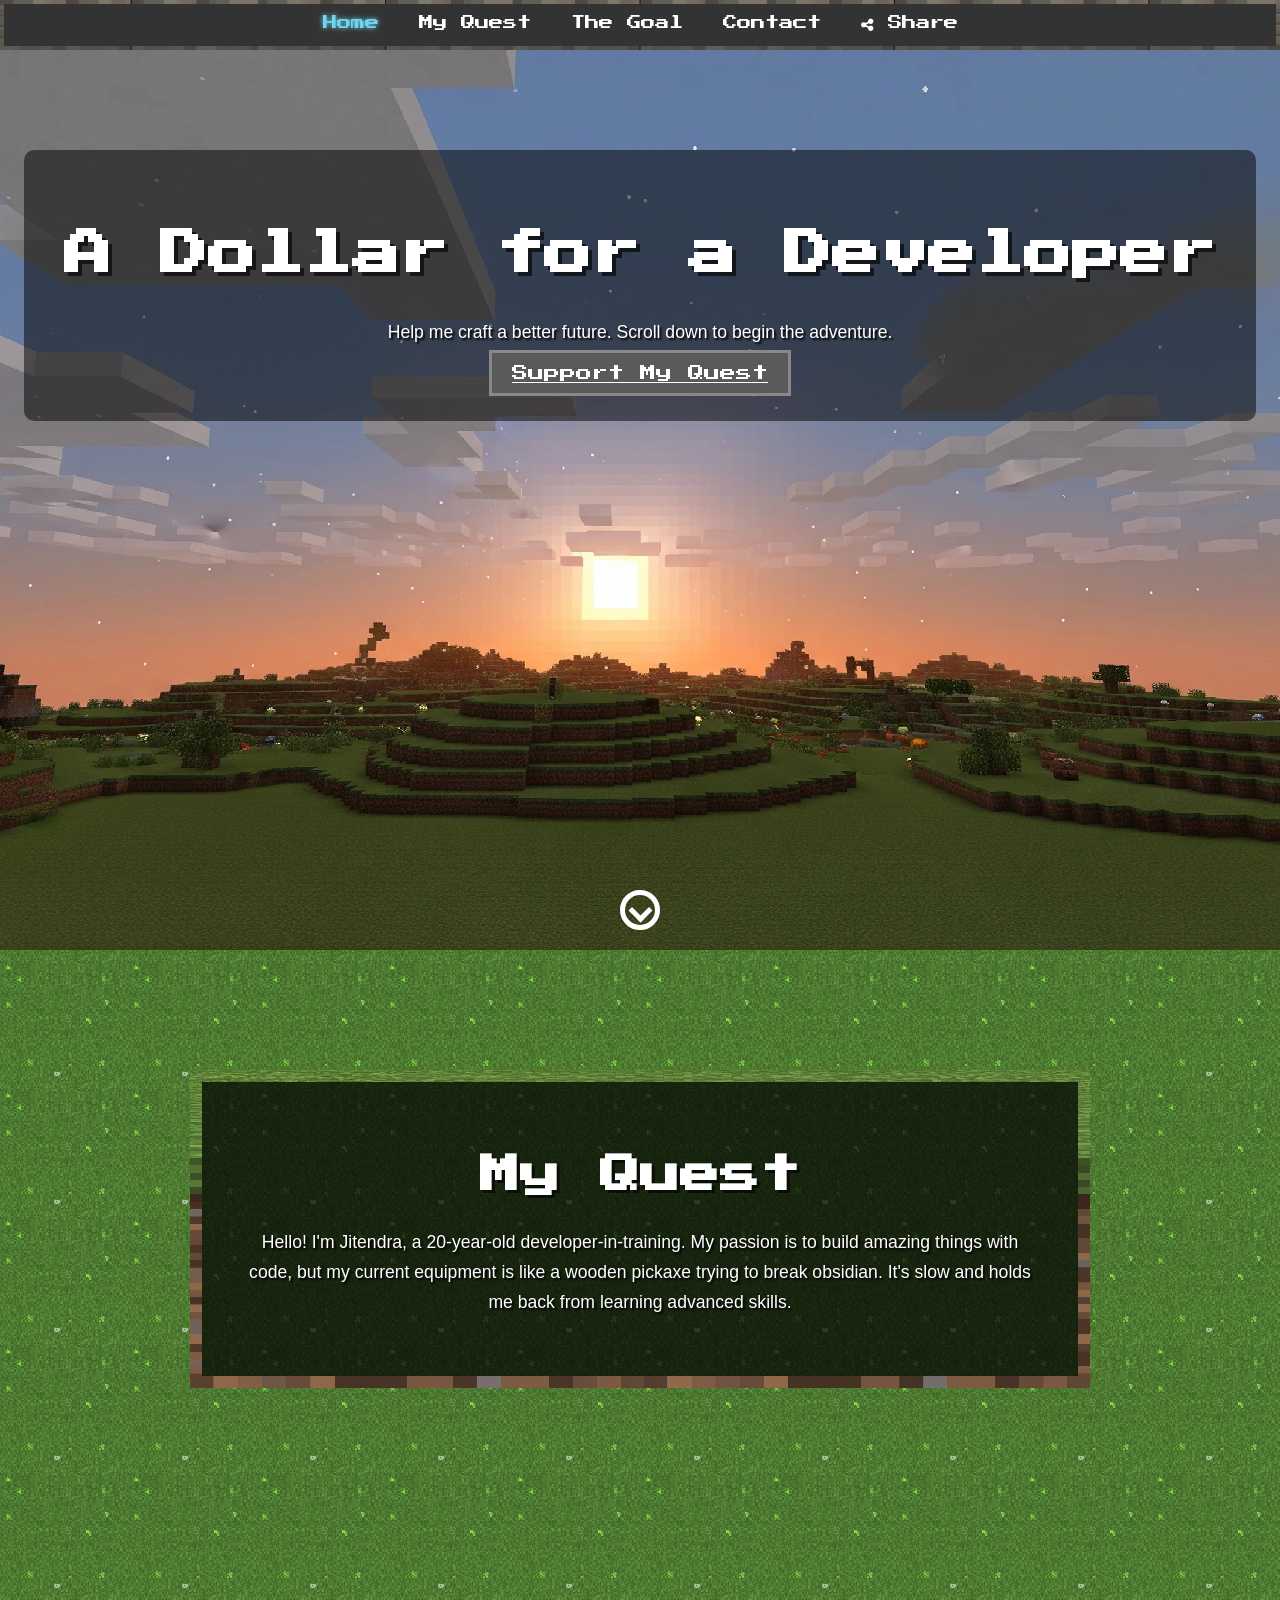
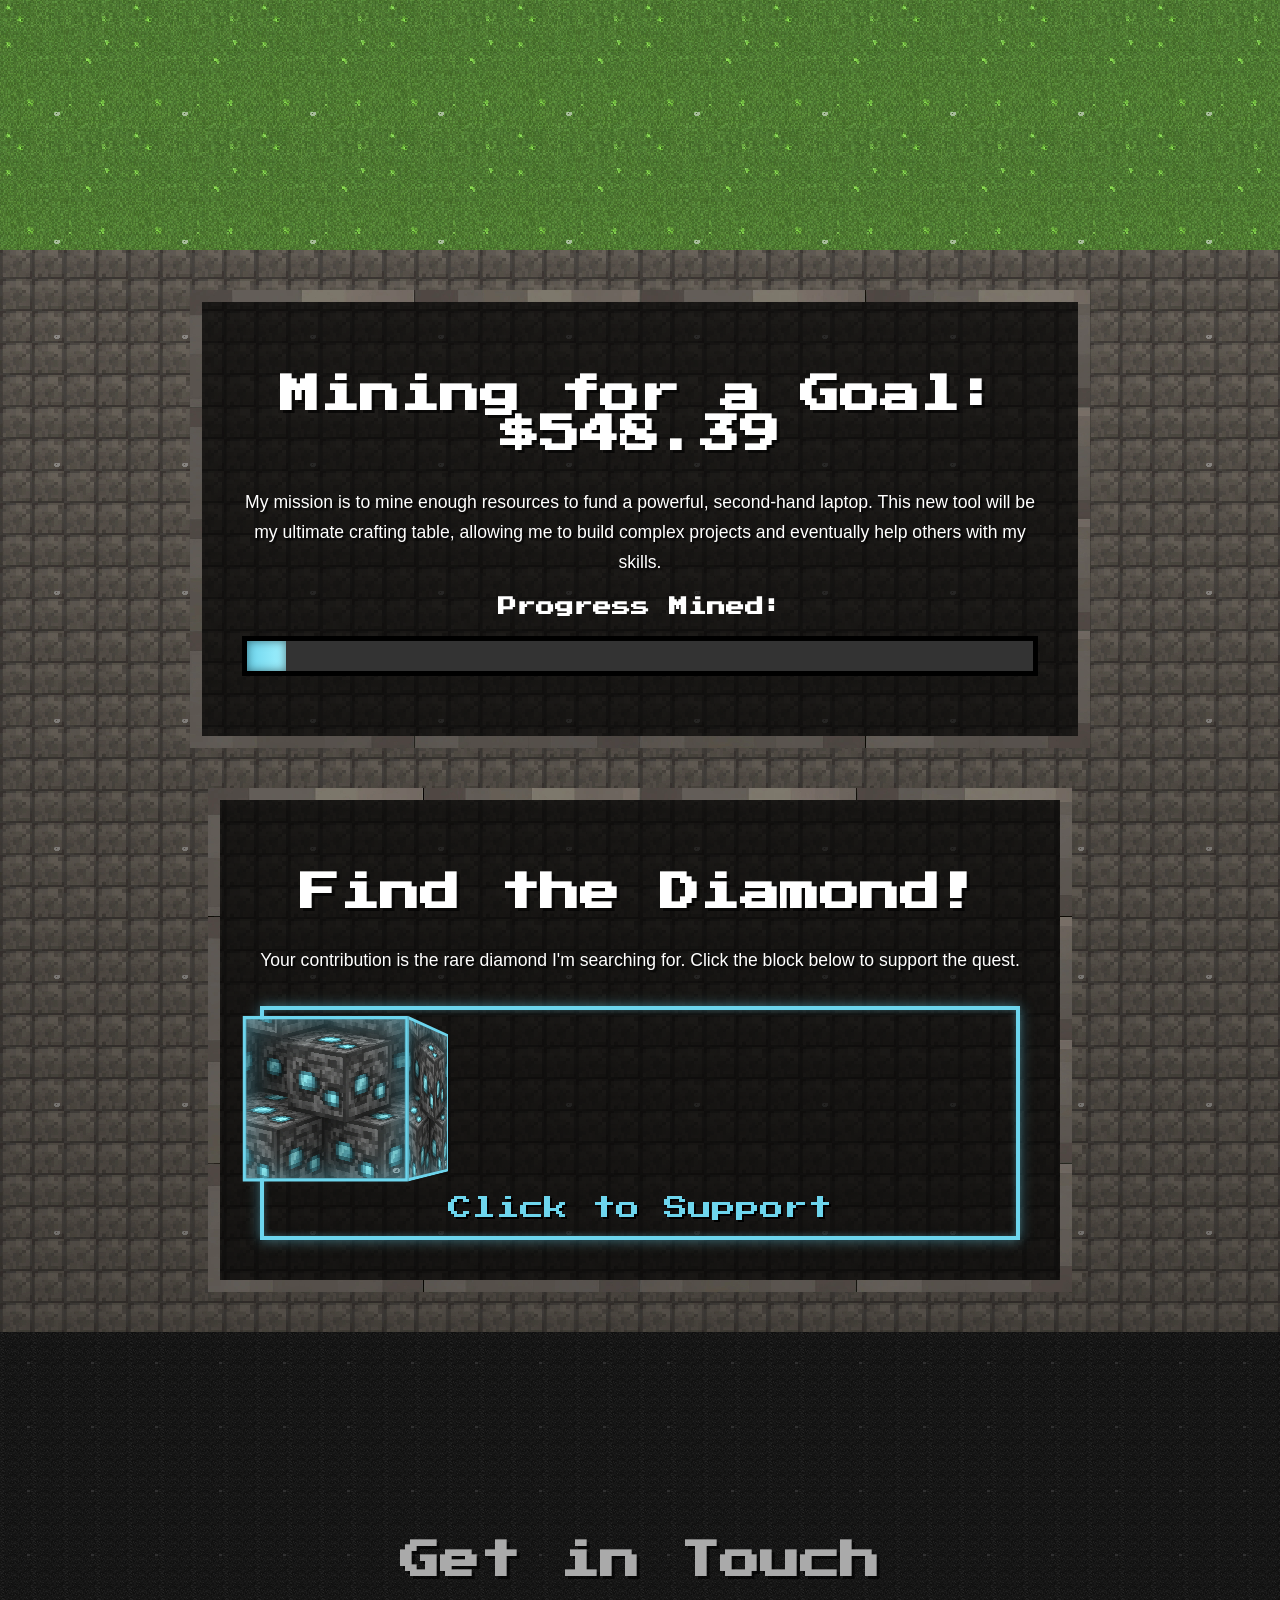
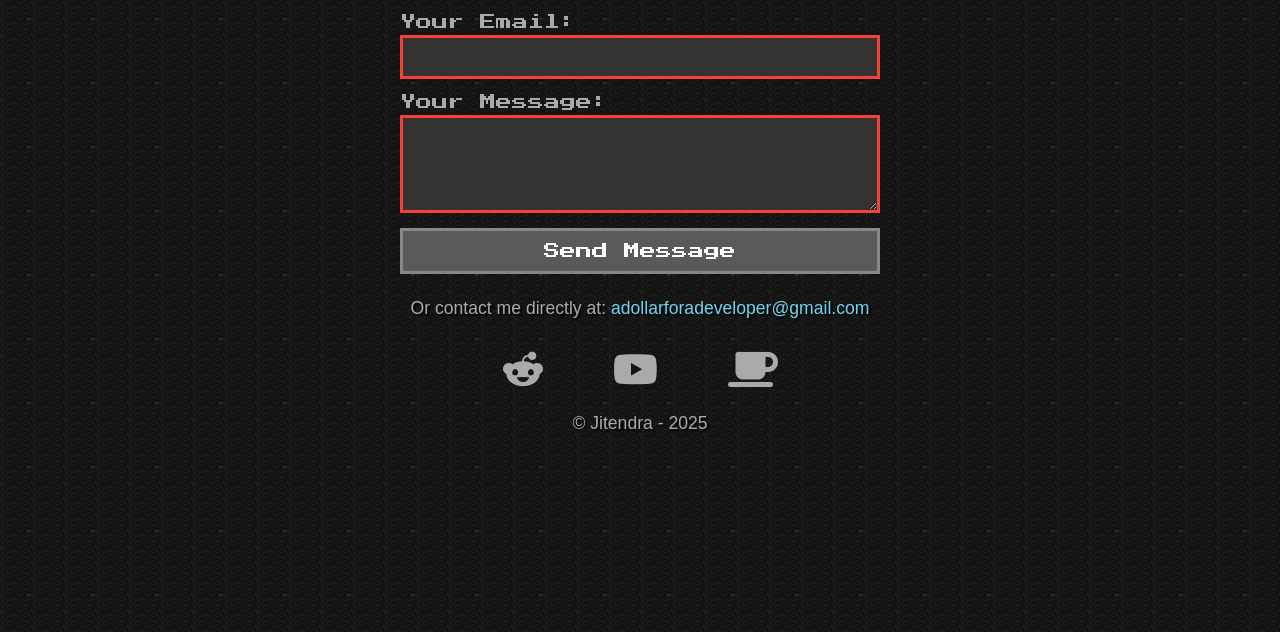
==== commit 2a5f0dbc: "Add files via upload" ====
--- a/index.html
+++ b/index.html
@@ -2,33 +2,78 @@
 <html lang="en">
 <head>
     <meta charset="UTF-8">
-    <meta name="viewport" content="width=device-width, initial-scale=1.0">
+    <meta name="viewport" content="width=device-width, initial-scale=1.0, viewport-fit=cover">
+    
+    <!-- Google tag (gtag.js) -->
+    <script async src="https://www.googletagmanager.com/gtag/js?id=G-90JQWKBCQZ"></script>
+    <script>
+      window.dataLayer = window.dataLayer || [];
+      function gtag(){dataLayer.push(arguments);}
+      gtag('js', new Date());
+
+      gtag('config', 'G-90JQWKBCQZ');
+    </script>
     
     <!-- Meta Description for SEO and Social Sharing -->
-    <meta name="description" content="Help Jitendra Raghav, an aspiring developer from India, fund a new laptop to pursue his coding dreams.">
+    <meta name="description" content="Help Jitendra, an aspiring developer, fund a second-hand laptop to pursue his coding dreams.">
 
     <!-- Favicon Link -->
     <link rel="icon" href="favicon.ico" type="image/x-icon">
+    <link rel="apple-touch-icon" href="favicon.ico">
 
     <title>A Dollar for a Developer</title>
     <link rel="preload" as="style" href="style.css">
+    <link rel="preload" as="image" href="images/diamond_ore.webp">
     <link rel="stylesheet" href="style.css">
     <link rel="preconnect" href="https://fonts.googleapis.com">
     <link rel="preconnect" href="https://fonts.gstatic.com" crossorigin>
     <link href="https://fonts.googleapis.com/css2?family=Press+Start+2P&display=swap" rel="stylesheet">
-    <link rel="canonical" href="https://your-domain.example/">
+    <link rel="canonical" href="https://a-dollar-for-a-developer.github.io/">
 
     <!-- ADDED: Font Awesome for Icons -->
     <link rel="stylesheet" href="https://cdnjs.cloudflare.com/ajax/libs/font-awesome/6.5.1/css/all.min.css">
 
     <!-- Social Sharing Meta -->
     <meta property="og:title" content="A Dollar for a Developer">
-    <meta property="og:description" content="Help Jitendra Raghav fund a laptop to pursue coding.">
+    <meta property="og:description" content="Help Jitendra, an aspiring developer, fund a second-hand laptop to pursue his coding dreams.">
     <meta property="og:type" content="website">
-    <meta property="og:image" content="images/diamond_ore.png">
+    <meta property="og:image" content="https://a-dollar-for-a-developer.github.io/images/diamond_ore.webp">
+    <meta property="og:image:width" content="512">
+    <meta property="og:image:height" content="512">
+    <meta property="og:image:alt" content="Diamond ore block representing the goal">
+    <meta property="og:url" content="https://a-dollar-for-a-developer.github.io/">
     <meta name="twitter:card" content="summary_large_image">
+    <meta name="twitter:title" content="A Dollar for a Developer">
+    <meta name="twitter:description" content="Help Jitendra fund a laptop to pursue coding.">
+    <meta name="twitter:image" content="https://a-dollar-for-a-developer.github.io/images/diamond_ore.webp">
+    <meta name="twitter:image:alt" content="Diamond ore block representing the goal">
+    
+    <!-- Additional SEO Meta Tags -->
+    <meta name="author" content="Jitendra">
+    <meta name="keywords" content="developer, coding, laptop, fundraising, programming, student developer">
+    <meta name="theme-color" content="#6dd5ed">
+    <meta name="robots" content="index, follow">
+    <meta name="googlebot" content="index, follow">
+    
+    <!-- Security Headers -->
+    <meta http-equiv="X-Content-Type-Options" content="nosniff">
+    <meta http-equiv="X-Frame-Options" content="DENY">
+    <meta http-equiv="Referrer-Policy" content="strict-origin-when-cross-origin">
+    
+    <!-- PWA Manifest -->
+    <link rel="manifest" href="manifest.json">
+    <meta name="apple-mobile-web-app-capable" content="yes">
+    <meta name="apple-mobile-web-app-status-bar-style" content="black-translucent">
+    <meta name="apple-mobile-web-app-title" content="A Dollar for a Developer">
 </head>
 <body>
+    <noscript>
+        <div style="position: fixed; top: 0; left: 0; right: 0; background: #f44336; color: white; padding: 10px; text-align: center; z-index: 10000;">
+            JavaScript is disabled. Some features may not work properly. Please enable JavaScript for the best experience.
+        </div>
+    </noscript>
+    <!-- Skip to main content link for accessibility -->
+    <a href="#home" class="skip-to-content" aria-label="Skip to main content">Skip to main content</a>
 
     <!-- ADDED: Sticky Navigation Menu -->
     <nav class="top-menu">
@@ -36,51 +81,61 @@
             <li><a href="#home">Home</a></li>
             <li><a href="#quest">My Quest</a></li>
             <li><a href="#goal">The Goal</a></li>
-            <li><a href="#contact">Contact</a></li>
+			<li><a href="#contact">Contact</a></li>
+			<li><a href="#" id="share-button" aria-label="Share this story"><i class="fas fa-share-alt"></i> Share</a></li>
         </ul>
     </nav>
 
-    <div class="world-container">
+    <main class="world-container" role="main">
 
         <!-- LAYER 1: THE SKY (ID is now 'home' for the menu) -->
-        <section id="home" class="layer sky-layer">
-            <div class="header-box">
-                <h1>A Dollar for a Developer</h1>
+        <section id="home" class="layer sky-layer" aria-labelledby="home-heading">
+            <header class="header-box">
+                <h1 id="home-heading">A Dollar for a Developer</h1>
                 <p>Help me craft a better future. Scroll down to begin the adventure.</p>
-            </div>
-            <div class="scroll-down-indicator"></div>
+				<a href="#donation-button" id="support-quest-btn" class="submit-button" aria-label="Support my quest by scrolling to donation section">Support My Quest</a>
+            </header>
+            <div class="scroll-down-indicator" aria-hidden="true"></div>
             <!-- ADDED: Go to Bottom Button -->
-            <a href="#contact" class="scroll-button go-down" aria-label="Go to bottom">
-                <i class="fas fa-arrow-down"></i>
+            <a href="#contact" class="scroll-button go-down" aria-label="Go to contact section">
+                <i class="fas fa-arrow-down" aria-hidden="true"></i>
             </a>
         </section>
 
         <!-- LAYER 2: THE GRASSLAND (ID is now 'quest' for the menu) -->
-        <section id="quest" class="layer grass-layer">
-            <div class="content-box dirt-border">
-                <h2>My Quest</h2>
-                <p>Hello! I'm Jitendra Raghav, a 20-year-old developer-in-training from India. My passion is to build amazing things with code, but my current equipment is like a wooden pickaxe trying to break obsidian. It's slow and holds me back from learning advanced skills.</p>
-            </div>
+        <section id="quest" class="layer grass-layer" aria-labelledby="quest-heading">
+            <article class="content-box dirt-border">
+                <h2 id="quest-heading">My Quest</h2>
+                <p>Hello! I'm Jitendra, a 20-year-old developer-in-training. My passion is to build amazing things with code, but my current equipment is like a wooden pickaxe trying to break obsidian. It's slow and holds me back from learning advanced skills.</p>
+            </article>
         </section>
 
         <!-- LAYER 3: THE UNDERGROUND (ID is now 'goal' for the menu) -->
-        <section id="goal" class="layer stone-layer">
-            <div class="content-box stone-border">
-                <h2>Mining for a Goal: $342</h2>
+        <section id="goal" class="layer stone-layer" aria-labelledby="goal-heading">
+            <article class="content-box stone-border">
+                <h2 id="goal-heading">Mining for a Goal: $548.39</h2>
                 <p>My mission is to mine enough resources to fund a powerful, second-hand laptop. This new tool will be my ultimate crafting table, allowing me to build complex projects and eventually help others with my skills.</p>
                 
                 <h3>Progress Mined:</h3>
-                <div class="progress-bar-container">
-                    <div class="progress-bar-fill" style="width: 5%;"></div>
+                <!-- 
+                    TO UPDATE PROGRESS BAR:
+                    1. Calculate percentage: (Amount Raised / $548.39) × 100
+                    2. Update BOTH values below:
+                       - aria-valuenow attribute (e.g., aria-valuenow="25" for 25%)
+                       - aria-label percentage text (e.g., "Fundraising progress: 25 percent")
+                       - style width value (e.g., style="width: 25%;" for 25%)
+                -->
+                <div class="progress-bar-container" role="progressbar" aria-valuenow="5" aria-valuemin="0" aria-valuemax="100" aria-label="Fundraising progress: 5 percent">
+                    <div class="progress-bar-fill" style="width: 5%;" aria-hidden="true"></div>
                 </div>
-            </div>
-
-            <div class="content-box stone-border call-to-action">
+            </article>
+
+            <article class="content-box stone-border call-to-action">
                 <h2>Find the Diamond!</h2>
                 <p>Your contribution is the rare diamond I'm searching for. Click the block below to support the quest.</p>
                 
-                <div class="donation-block-wrapper" id="donation-button">
-                    <div class="donation-block">
+			<div class="donation-block-wrapper" id="donation-button" role="button" tabindex="0" aria-label="Click to support on Buy Me a Coffee - Opens in new window">
+                    <div class="donation-block" aria-hidden="true">
                         <div class="donation-block__face"></div>
                         <div class="donation-block__face"></div>
                         <div class="donation-block__face"></div>
@@ -88,74 +143,293 @@
                         <div class="donation-block__face"></div>
                         <div class="donation-block__face"></div>
                     </div>
-                    <div class="click-text">Click to Support</div>
+                    <div class="click-text" aria-hidden="true">Click to Support</div>
                 </div>
-            </div>
+            </article>
         </section>
 
         <!-- LAYER 4: BEDROCK (ID is now 'contact' for the menu) -->
-        <section id="contact" class="layer bedrock-layer">
+        <section id="contact" class="layer bedrock-layer" aria-labelledby="contact-heading">
             <footer>
-                <h2>Get in Touch</h2>
+                <h2 id="contact-heading">Get in Touch</h2>
                 
                 <!-- ADDED: Formspree Contact Form -->
-                <form id="contact-form" action="https://formspree.io/f/mpwjzook" method="POST">
+                <form id="contact-form" action="https://formspree.io/f/mpwjzook" method="POST" novalidate>
+                    <div id="form-message" class="form-message" role="alert" aria-live="polite" aria-atomic="true"></div>
                     <div class="form-group">
                         <label for="email">Your Email:</label>
-                        <input type="email" id="email" name="email" required>
+                        <input type="email" id="email" name="email" required aria-required="true" aria-describedby="email-error" autocomplete="email">
+                        <span id="email-error" class="error-message" role="alert" aria-live="polite"></span>
                     </div>
                     <div class="form-group">
                         <label for="message">Your Message:</label>
-                        <textarea id="message" name="message" rows="4" required></textarea>
+                        <textarea id="message" name="message" rows="4" required aria-required="true" aria-describedby="message-error" autocomplete="off"></textarea>
+                        <span id="message-error" class="error-message" role="alert" aria-live="polite"></span>
                     </div>
-                    <button type="submit" class="submit-button">Send Message</button>
+                    <button type="submit" class="submit-button" id="submit-btn" aria-label="Send contact message">Send Message</button>
                 </form>
 
-                <p class="alt-contact">Or contact me directly at: <a href="mailto:adollarforadeveloper@gmail.com">adollarforadeveloper@gmail.com</a></p>
-
-                <div class="social-links">
-                    <a href="https://www.reddit.com/user/Hot-Watercress-5693/" target="_blank" aria-label="Reddit Profile">
-                        <i class="fab fa-reddit-alien"></i>
+                <p class="alt-contact">Or contact me directly at: <a href="mailto:adollarforadeveloper@gmail.com" aria-label="Send email to adollarforadeveloper@gmail.com">adollarforadeveloper@gmail.com</a></p>
+
+                <nav class="social-links" aria-label="Social media links">
+                    <a href="https://www.reddit.com/user/Hot-Watercress-5693/" target="_blank" rel="noopener noreferrer" aria-label="Visit my Reddit profile (opens in new window)">
+                        <i class="fab fa-reddit-alien" aria-hidden="true"></i>
+                        <span class="sr-only">Reddit</span>
                     </a>
-                    <a href="https://youtube.com/@adollarforadeveloper" target="_blank" aria-label="YouTube Channel">
-                        <i class="fab fa-youtube"></i>
+                    <a href="https://youtube.com/@adollarforadeveloper" target="_blank" rel="noopener noreferrer" aria-label="Visit my YouTube channel (opens in new window)">
+                        <i class="fab fa-youtube" aria-hidden="true"></i>
+                        <span class="sr-only">YouTube</span>
                     </a>
-                </div>
-
-                <p>Jitendra Raghav - 2025</p>
+                    <a href="https://buymeacoffee.com/a.dollar.for.a.developer" target="_blank" rel="noopener noreferrer" aria-label="Support me on Buy Me a Coffee (opens in new window)">
+                        <i class="fas fa-coffee" aria-hidden="true"></i>
+                        <span class="sr-only">Buy Me a Coffee</span>
+                    </a>
+                </nav>
+
+                <p>&copy; Jitendra - 2025</p>
             </footer>
         </section>
 
-    </div> <!-- This is the closing tag for world-container -->
+    </main> <!-- This is the closing tag for world-container -->
 
     <!-- ADDED: Scroll Button outside the world container -->
     <a href="#contact" class="scroll-button go-down" id="go-down-button" aria-label="Go to bottom">
         <i class="fas fa-arrow-down"></i>
     </a>
 
+    <!-- Structured Data for SEO -->
+    <script type="application/ld+json">
+    {
+        "@context": "https://schema.org",
+        "@type": "Person",
+        "name": "Jitendra",
+        "description": "Aspiring developer seeking support to fund a laptop for coding education",
+        "url": "https://a-dollar-for-a-developer.github.io/",
+        "sameAs": [
+            "https://www.reddit.com/user/Hot-Watercress-5693/",
+            "https://youtube.com/@adollarforadeveloper",
+            "https://buymeacoffee.com/a.dollar.for.a.developer"
+        ],
+        "email": "adollarforadeveloper@gmail.com",
+        "jobTitle": "Aspiring Developer",
+        "knowsAbout": ["Programming", "Web Development", "Coding"]
+    }
+    </script>
+
     <!-- UPDATED JAVASCRIPT -->
     <script>
         // --- Donation Button Logic ---
         const donationButton = document.getElementById('donation-button');
-        donationButton.addEventListener('click', () => {
-            window.open('PASTE_YOUR_INSTAMOJO_LINK_HERE', '_blank');
-        });
+        if (donationButton) {
+            const handleDonationClick = () => {
+                // Track donation button click
+                if (typeof gtag !== 'undefined') {
+                    gtag('event', 'donation_button_click', {
+                        'event_category': 'engagement',
+                        'event_label': 'Donation Button'
+                    });
+                }
+                window.open('https://buymeacoffee.com/a.dollar.for.a.developer', '_blank', 'noopener,noreferrer');
+            };
+            donationButton.addEventListener('click', handleDonationClick);
+            // Allow keyboard activation (Enter/Space)
+            donationButton.addEventListener('keydown', (e) => {
+                if (e.key === 'Enter' || e.key === ' ') {
+                    e.preventDefault();
+                    handleDonationClick();
+                }
+            });
+        }
+
+		// --- Support My Quest button smooth scroll ---
+		const supportQuestBtn = document.getElementById('support-quest-btn');
+		if (supportQuestBtn) {
+			supportQuestBtn.addEventListener('click', (e) => {
+				e.preventDefault();
+				document.getElementById('donation-button').scrollIntoView({ behavior: 'smooth', block: 'center' });
+			});
+		}
 
         // --- Active Menu Link & Smart Scroll Button Logic ---
         const sections = document.querySelectorAll('.layer');
         const menuLinks = document.querySelectorAll('.top-menu a');
         const goDownButton = document.getElementById('go-down-button');
 
+		// --- Share Button Logic ---
+		const shareButton = document.getElementById('share-button');
+		if (shareButton) {
+			shareButton.addEventListener('click', async (e) => {
+				e.preventDefault();
+				const shareData = {
+					title: document.title,
+					text: 'Help Jitendra fund a laptop and share this story.',
+					url: window.location.href
+				};
+				// Track share event
+				if (typeof gtag !== 'undefined') {
+					gtag('event', 'share', {
+						'method': navigator.share ? 'native_share' : 'clipboard',
+						'content_type': 'page'
+					});
+				}
+				if (navigator.share) {
+					try { await navigator.share(shareData); } catch (err) { /* user cancelled */ }
+				} else if (navigator.clipboard) {
+					try {
+						await navigator.clipboard.writeText(shareData.url);
+						shareButton.textContent = 'Link Copied!';
+						setTimeout(() => { shareButton.innerHTML = '<i class="fas fa-share-alt"></i> Share'; }, 1500);
+					} catch (_) {
+						window.prompt('Copy this link:', shareData.url);
+					}
+				} else {
+					window.prompt('Copy this link:', shareData.url);
+				}
+			});
+		}
+
         // --- Home button scroll to top functionality ---
         const homeLink = document.querySelector('.top-menu a[href="#home"]');
-        homeLink.addEventListener('click', (e) => {
-            e.preventDefault();
-            window.scrollTo({
-                top: 0,
-                behavior: 'smooth'
+        if (homeLink) {
+            homeLink.addEventListener('click', (e) => {
+                e.preventDefault();
+                window.location.hash = '#home';
+                window.scrollTo({
+                    top: 0,
+                    behavior: 'smooth'
+                });
             });
+        }
+
+        // --- Form Validation and Submission Handler ---
+        const contactForm = document.getElementById('contact-form');
+        const formMessage = document.getElementById('form-message');
+        const submitBtn = document.getElementById('submit-btn');
+        const emailInput = document.getElementById('email');
+        const messageInput = document.getElementById('message');
+        const emailError = document.getElementById('email-error');
+        const messageError = document.getElementById('message-error');
+        
+        // Real-time validation
+        const validateEmail = (email) => {
+            const emailRegex = /^[^\s@]+@[^\s@]+\.[^\s@]+$/;
+            return emailRegex.test(email);
+        };
+        
+        const validateForm = () => {
+            let isValid = true;
+            
+            // Validate email
+            if (!emailInput.value.trim()) {
+                emailError.textContent = 'Email is required.';
+                isValid = false;
+            } else if (!validateEmail(emailInput.value)) {
+                emailError.textContent = 'Please enter a valid email address.';
+                isValid = false;
+            } else {
+                emailError.textContent = '';
+            }
+            
+            // Validate message
+            if (!messageInput.value.trim()) {
+                messageError.textContent = 'Message is required.';
+                isValid = false;
+            } else if (messageInput.value.trim().length < 10) {
+                messageError.textContent = 'Message must be at least 10 characters.';
+                isValid = false;
+            } else {
+                messageError.textContent = '';
+            }
+            
+            return isValid;
+        };
+        
+        // Add real-time validation
+        emailInput.addEventListener('blur', validateForm);
+        messageInput.addEventListener('blur', validateForm);
+        emailInput.addEventListener('input', () => {
+            if (emailError.textContent) validateForm();
         });
-
+        messageInput.addEventListener('input', () => {
+            if (messageError.textContent) validateForm();
+        });
+        
+        if (contactForm) {
+            contactForm.addEventListener('submit', async (e) => {
+                e.preventDefault();
+                
+                // Clear previous errors
+                emailError.textContent = '';
+                messageError.textContent = '';
+                formMessage.textContent = '';
+                formMessage.className = 'form-message';
+                
+                // Validate before submitting
+                if (!validateForm()) {
+                    formMessage.textContent = 'Please fix the errors above.';
+                    formMessage.className = 'form-message error';
+                    return;
+                }
+                
+                const originalBtnText = submitBtn.textContent;
+                submitBtn.textContent = 'Sending...';
+                submitBtn.disabled = true;
+                
+                try {
+                    const formData = new FormData(contactForm);
+                    const response = await fetch(contactForm.action, {
+                        method: 'POST',
+                        body: formData,
+                        headers: {
+                            'Accept': 'application/json'
+                        }
+                    });
+                    
+                    if (response.ok) {
+                        formMessage.textContent = '✓ Message sent successfully! I\'ll get back to you soon.';
+                        formMessage.className = 'form-message success';
+                        contactForm.reset();
+                        emailError.textContent = '';
+                        messageError.textContent = '';
+                        
+                        // Track successful form submission
+                        if (typeof gtag !== 'undefined') {
+                            gtag('event', 'form_submission', {
+                                'event_category': 'engagement',
+                                'event_label': 'Contact Form'
+                            });
+                        }
+                    } else {
+                        const data = await response.json();
+                        if (data.errors) {
+                            formMessage.textContent = 'Error: ' + Object.values(data.errors).map(e => e.join(', ')).join(', ');
+                        } else {
+                            formMessage.textContent = '✗ Something went wrong. Please try again or email me directly.';
+                        }
+                        formMessage.className = 'form-message error';
+                    }
+                } catch (error) {
+                    formMessage.textContent = '✗ Network error. Please check your connection or email me directly.';
+                    formMessage.className = 'form-message error';
+                } finally {
+                    submitBtn.textContent = originalBtnText;
+                    submitBtn.disabled = false;
+                }
+            });
+        }
+
+        // Track section views for analytics
+        const viewedSections = new Set();
+        const trackSectionView = (sectionId) => {
+            if (!viewedSections.has(sectionId) && typeof gtag !== 'undefined') {
+                viewedSections.add(sectionId);
+                gtag('event', 'section_view', {
+                    'event_category': 'engagement',
+                    'event_label': sectionId
+                });
+            }
+        };
+        
         window.addEventListener('scroll', () => {
             const scrollPosition = window.scrollY;
             const windowHeight = window.innerHeight;
@@ -171,8 +445,15 @@
                 // Highlight the section that's currently visible in the viewport
                 if (scrollPosition >= sectionTop && scrollPosition < sectionBottom) {
                     currentSectionId = section.getAttribute('id');
+                    // Track section view
+                    trackSectionView(currentSectionId);
                 }
             });
+
+            // --- Update URL hash to match current section (without triggering scroll) ---
+            if (currentSectionId && window.location.hash !== '#' + currentSectionId) {
+                history.replaceState(null, null, '#' + currentSectionId);
+            }
 
             menuLinks.forEach(link => {
                 link.classList.remove('active');
@@ -188,6 +469,38 @@
                 goDownButton.classList.remove('visible');
             }
         });
+
+        // --- Set initial hash on page load based on scroll position ---
+        const updateHashOnLoad = () => {
+            const scrollPosition = window.scrollY;
+            let currentSectionId = '';
+            sections.forEach(section => {
+                const sectionTop = section.offsetTop - 55;
+                const sectionHeight = section.offsetHeight;
+                const sectionBottom = sectionTop + sectionHeight;
+                
+                if (scrollPosition >= sectionTop && scrollPosition < sectionBottom) {
+                    currentSectionId = section.getAttribute('id');
+                }
+            });
+            
+            if (currentSectionId && window.location.hash !== '#' + currentSectionId) {
+                history.replaceState(null, null, '#' + currentSectionId);
+            }
+        };
+
+        // Run on page load and after a short delay to ensure sections are rendered
+        window.addEventListener('load', () => {
+            updateHashOnLoad();
+            // Track initial page view
+            if (typeof gtag !== 'undefined') {
+                gtag('event', 'page_view', {
+                    'event_category': 'engagement',
+                    'event_label': 'Home'
+                });
+            }
+        });
+        setTimeout(updateHashOnLoad, 100);
     </script>
 
 </body>
--- a/style.css
+++ b/style.css
@@ -1,4 +1,23 @@
 /* --- GLOBAL & FONT SETUP --- */
+/* Skip to content link for accessibility */
+.skip-to-content {
+    position: absolute;
+    top: -100px;
+    left: 0;
+    background: #6dd5ed;
+    color: #000;
+    padding: 10px 20px;
+    text-decoration: none;
+    z-index: 10000;
+    font-family: 'Press Start 2P', cursive;
+    font-size: 0.8rem;
+}
+.skip-to-content:focus {
+    top: 0;
+    outline: 3px solid #fff;
+    outline-offset: 2px;
+}
+
 /* --- ADDED: NAVIGATION MENU --- */
 .top-menu {
     position: fixed;
@@ -30,6 +49,10 @@
 }
 .top-menu li a:hover {
     color: #6dd5ed; /* Diamond blue color */
+}
+.top-menu li a:focus {
+    outline: 2px solid #6dd5ed;
+    outline-offset: 2px;
 }
 
 /* ADDED: Active link highlight for the menu */
@@ -182,7 +205,13 @@
 .click-text { margin-top: 20px; font-size: 1.5rem; color: #6dd5ed; text-shadow: 2px 2px 0 #000; display: block; padding: 0; border: 0; box-shadow: none; }
 
 /* Focus style for keyboard users on donation button */
-#donation-button:focus { outline: none; }
+#donation-button:focus { 
+    outline: 3px solid #6dd5ed;
+    outline-offset: 4px;
+}
+#donation-button:focus:not(:focus-visible) {
+    outline: none;
+}
 
 @keyframes rotate {
     from { transform: rotateX(0deg) rotateY(0deg); }
@@ -333,6 +362,26 @@
     margin: 20px auto;
     text-align: left;
 }
+.form-message {
+    padding: 12px;
+    border-radius: 5px;
+    font-size: 0.9rem;
+    text-align: center;
+    margin-bottom: 10px;
+    display: none;
+}
+.form-message.success {
+    display: block;
+    background-color: rgba(76, 175, 80, 0.2);
+    border: 2px solid #4caf50;
+    color: #4caf50;
+}
+.form-message.error {
+    display: block;
+    background-color: rgba(244, 67, 54, 0.2);
+    border: 2px solid #f44336;
+    color: #f44336;
+}
 .form-group label {
     display: block;
     margin-bottom: 5px;
@@ -347,6 +396,13 @@
     color: white;
     font-family: 'Verdana', sans-serif;
     font-size: 1rem;
+    transition: border-color 0.3s ease;
+}
+#contact-form input:focus,
+#contact-form textarea:focus {
+    outline: none;
+    border-color: #6dd5ed;
+    box-shadow: 0 0 8px rgba(109, 213, 237, 0.5);
 }
 .submit-button {
     font-family: 'Press Start 2P', cursive;
@@ -358,9 +414,17 @@
     cursor: pointer;
     transition: all 0.3s ease;
 }
-.submit-button:hover {
+.submit-button:hover:not(:disabled) {
     background-color: #6dd5ed;
     color: #000;
+}
+.submit-button:focus {
+    outline: 3px solid #6dd5ed;
+    outline-offset: 2px;
+}
+.submit-button:disabled {
+    opacity: 0.6;
+    cursor: not-allowed;
 }
 .alt-contact {
     margin-top: 20px;
@@ -369,6 +433,43 @@
 .alt-contact a {
     color: #6dd5ed;
     text-decoration: none;
+}
+
+/* Screen reader only text */
+.sr-only {
+    position: absolute;
+    width: 1px;
+    height: 1px;
+    padding: 0;
+    margin: -1px;
+    overflow: hidden;
+    clip: rect(0, 0, 0, 0);
+    white-space: nowrap;
+    border-width: 0;
+}
+
+/* Form error messages */
+.error-message {
+    display: block;
+    color: #f44336;
+    font-size: 0.85rem;
+    margin-top: 5px;
+    min-height: 20px;
+    font-family: 'Verdana', sans-serif;
+}
+
+.error-message:empty {
+    display: none;
+}
+
+#contact-form input:invalid:not(:focus):not(:placeholder-shown),
+#contact-form textarea:invalid:not(:focus):not(:placeholder-shown) {
+    border-color: #f44336;
+}
+
+#contact-form input:valid:not(:placeholder-shown),
+#contact-form textarea:valid:not(:placeholder-shown) {
+    border-color: #4caf50;
 }
 
 /* --- UPDATED: Scroll Button Visibility --- */
@@ -400,6 +501,10 @@
     color: black;
     transform: scale(1.1);
 }
+.scroll-button:focus {
+    outline: 3px solid #6dd5ed;
+    outline-offset: 2px;
+}
 
 .go-down {
     bottom: 30px; /* Positioned at the bottom right */
--- a/style.css
+++ b/style.css
@@ -1,4 +1,23 @@
 /* --- GLOBAL & FONT SETUP --- */
+/* Skip to content link for accessibility */
+.skip-to-content {
+    position: absolute;
+    top: -100px;
+    left: 0;
+    background: #6dd5ed;
+    color: #000;
+    padding: 10px 20px;
+    text-decoration: none;
+    z-index: 10000;
+    font-family: 'Press Start 2P', cursive;
+    font-size: 0.8rem;
+}
+.skip-to-content:focus {
+    top: 0;
+    outline: 3px solid #fff;
+    outline-offset: 2px;
+}
+
 /* --- ADDED: NAVIGATION MENU --- */
 .top-menu {
     position: fixed;
@@ -30,6 +49,10 @@
 }
 .top-menu li a:hover {
     color: #6dd5ed; /* Diamond blue color */
+}
+.top-menu li a:focus {
+    outline: 2px solid #6dd5ed;
+    outline-offset: 2px;
 }
 
 /* ADDED: Active link highlight for the menu */
@@ -182,7 +205,13 @@
 .click-text { margin-top: 20px; font-size: 1.5rem; color: #6dd5ed; text-shadow: 2px 2px 0 #000; display: block; padding: 0; border: 0; box-shadow: none; }
 
 /* Focus style for keyboard users on donation button */
-#donation-button:focus { outline: none; }
+#donation-button:focus { 
+    outline: 3px solid #6dd5ed;
+    outline-offset: 4px;
+}
+#donation-button:focus:not(:focus-visible) {
+    outline: none;
+}
 
 @keyframes rotate {
     from { transform: rotateX(0deg) rotateY(0deg); }
@@ -333,6 +362,26 @@
     margin: 20px auto;
     text-align: left;
 }
+.form-message {
+    padding: 12px;
+    border-radius: 5px;
+    font-size: 0.9rem;
+    text-align: center;
+    margin-bottom: 10px;
+    display: none;
+}
+.form-message.success {
+    display: block;
+    background-color: rgba(76, 175, 80, 0.2);
+    border: 2px solid #4caf50;
+    color: #4caf50;
+}
+.form-message.error {
+    display: block;
+    background-color: rgba(244, 67, 54, 0.2);
+    border: 2px solid #f44336;
+    color: #f44336;
+}
 .form-group label {
     display: block;
     margin-bottom: 5px;
@@ -347,6 +396,13 @@
     color: white;
     font-family: 'Verdana', sans-serif;
     font-size: 1rem;
+    transition: border-color 0.3s ease;
+}
+#contact-form input:focus,
+#contact-form textarea:focus {
+    outline: none;
+    border-color: #6dd5ed;
+    box-shadow: 0 0 8px rgba(109, 213, 237, 0.5);
 }
 .submit-button {
     font-family: 'Press Start 2P', cursive;
@@ -358,9 +414,17 @@
     cursor: pointer;
     transition: all 0.3s ease;
 }
-.submit-button:hover {
+.submit-button:hover:not(:disabled) {
     background-color: #6dd5ed;
     color: #000;
+}
+.submit-button:focus {
+    outline: 3px solid #6dd5ed;
+    outline-offset: 2px;
+}
+.submit-button:disabled {
+    opacity: 0.6;
+    cursor: not-allowed;
 }
 .alt-contact {
     margin-top: 20px;
@@ -369,6 +433,43 @@
 .alt-contact a {
     color: #6dd5ed;
     text-decoration: none;
+}
+
+/* Screen reader only text */
+.sr-only {
+    position: absolute;
+    width: 1px;
+    height: 1px;
+    padding: 0;
+    margin: -1px;
+    overflow: hidden;
+    clip: rect(0, 0, 0, 0);
+    white-space: nowrap;
+    border-width: 0;
+}
+
+/* Form error messages */
+.error-message {
+    display: block;
+    color: #f44336;
+    font-size: 0.85rem;
+    margin-top: 5px;
+    min-height: 20px;
+    font-family: 'Verdana', sans-serif;
+}
+
+.error-message:empty {
+    display: none;
+}
+
+#contact-form input:invalid:not(:focus):not(:placeholder-shown),
+#contact-form textarea:invalid:not(:focus):not(:placeholder-shown) {
+    border-color: #f44336;
+}
+
+#contact-form input:valid:not(:placeholder-shown),
+#contact-form textarea:valid:not(:placeholder-shown) {
+    border-color: #4caf50;
 }
 
 /* --- UPDATED: Scroll Button Visibility --- */
@@ -400,6 +501,10 @@
     color: black;
     transform: scale(1.1);
 }
+.scroll-button:focus {
+    outline: 3px solid #6dd5ed;
+    outline-offset: 2px;
+}
 
 .go-down {
     bottom: 30px; /* Positioned at the bottom right */
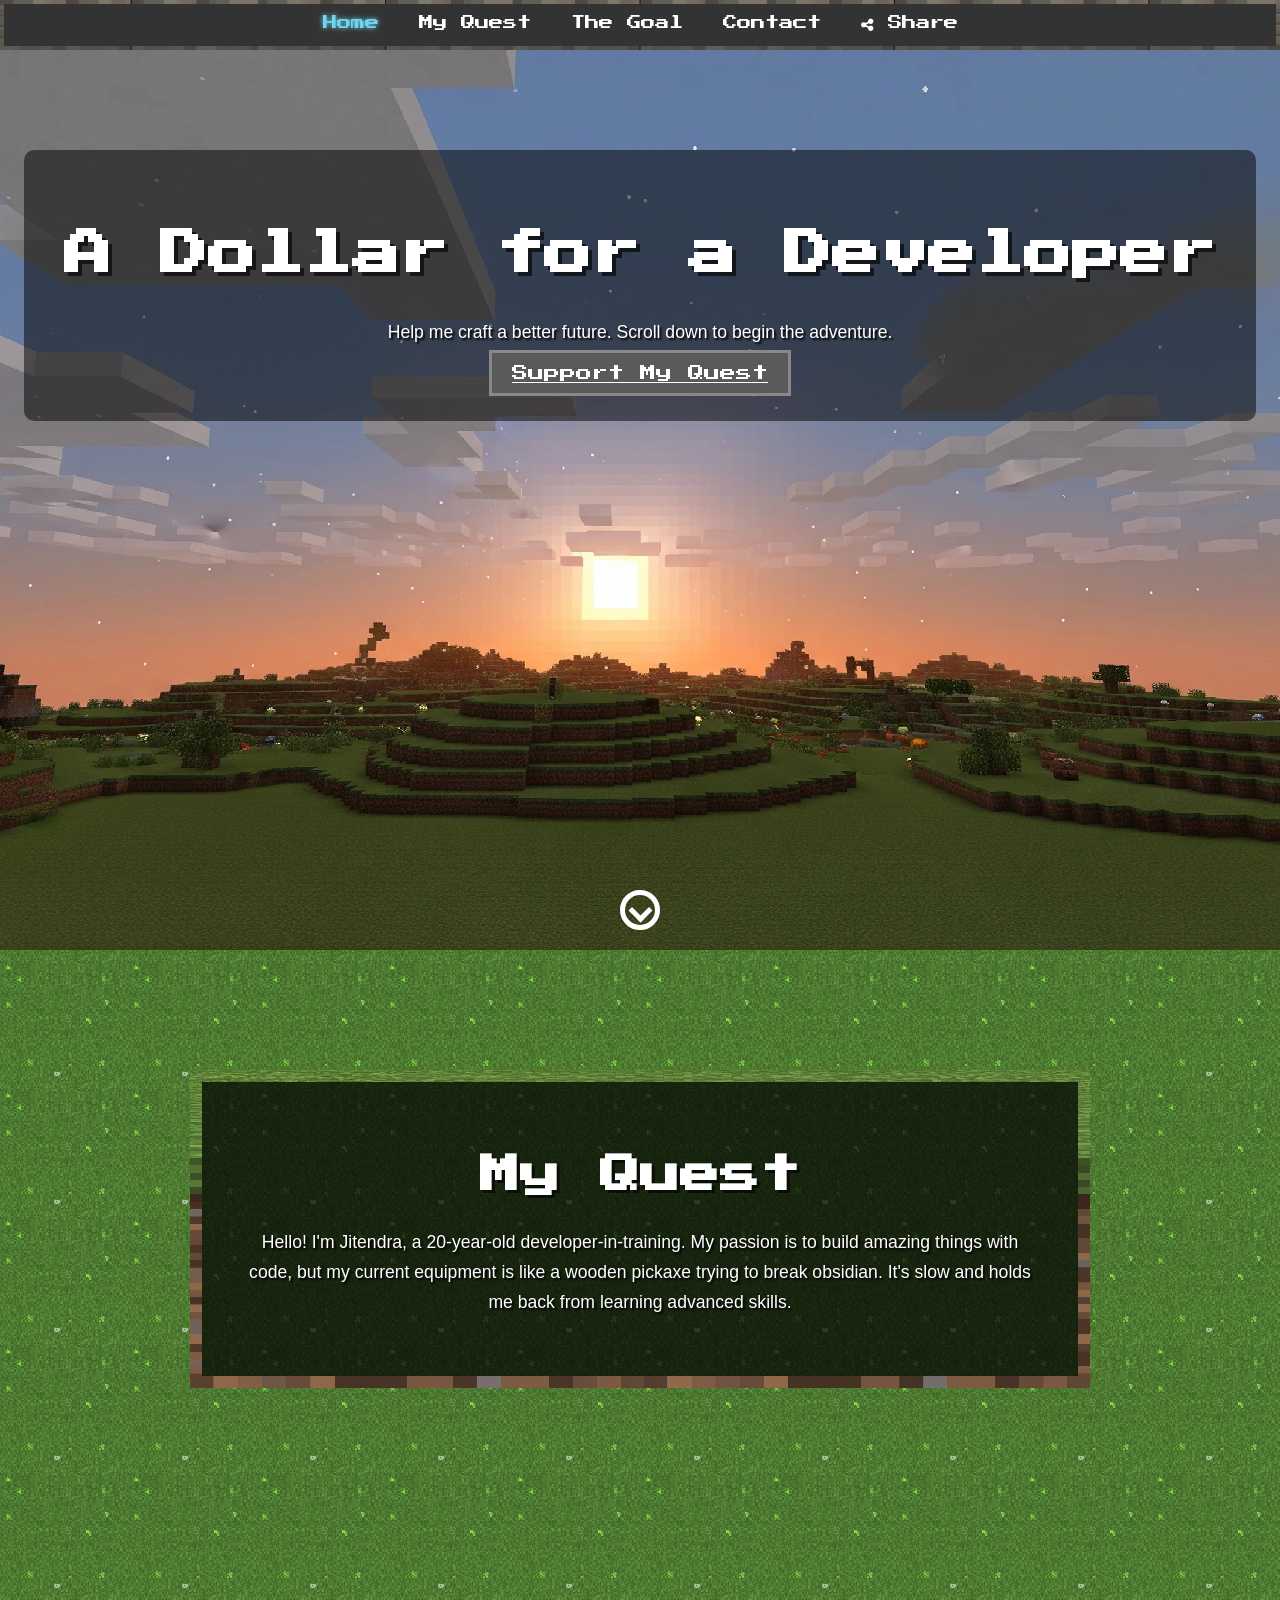
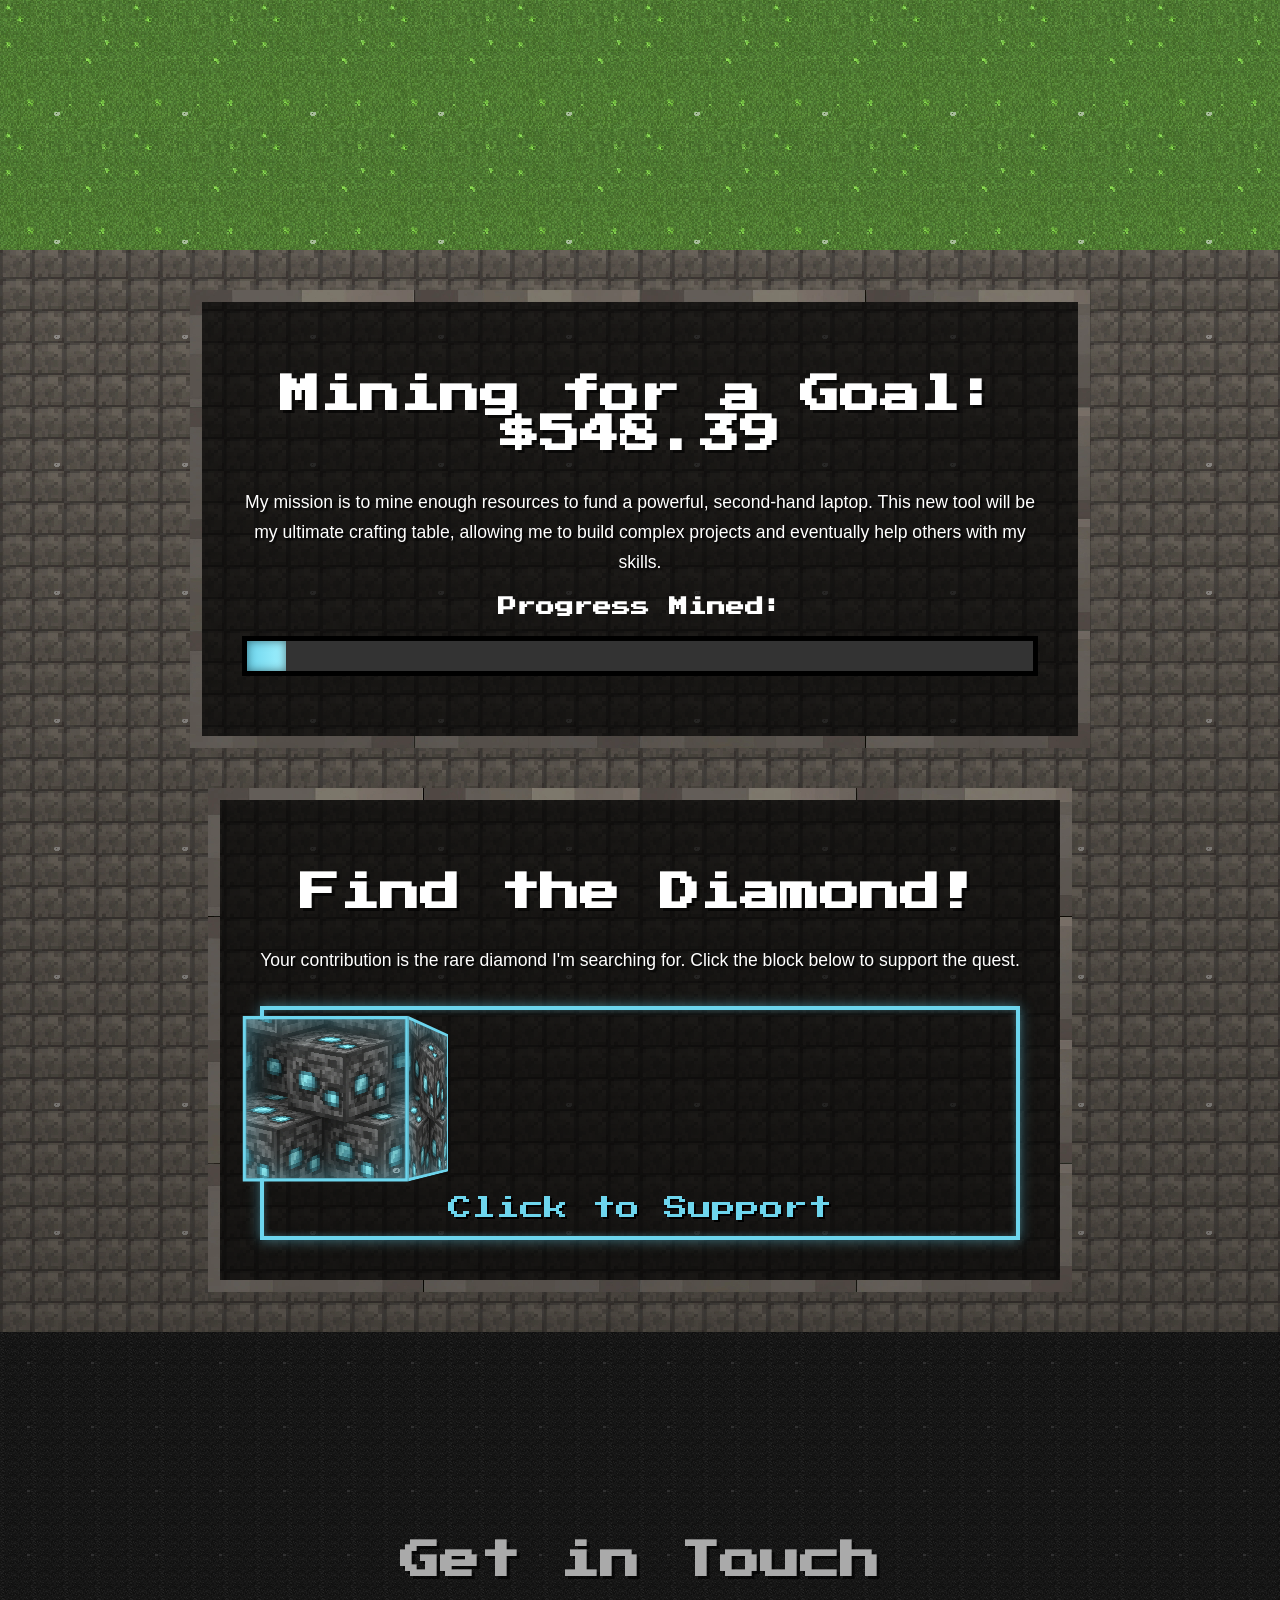
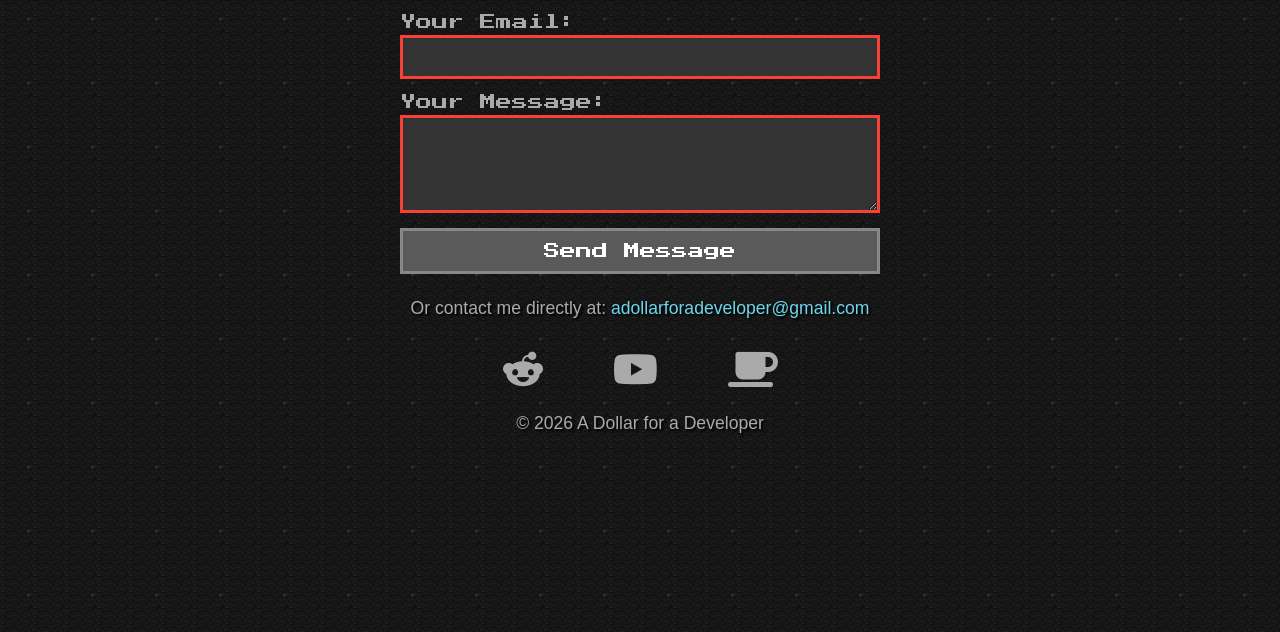
==== commit 04fc8a68: "Add files via upload" ====
--- a/index.html
+++ b/index.html
@@ -186,7 +186,7 @@
                     </a>
                 </nav>
 
-                <p>&copy; Jitendra - 2025</p>
+                <p>&copy; 2026 A Dollar for a Developer</p>
             </footer>
         </section>
 
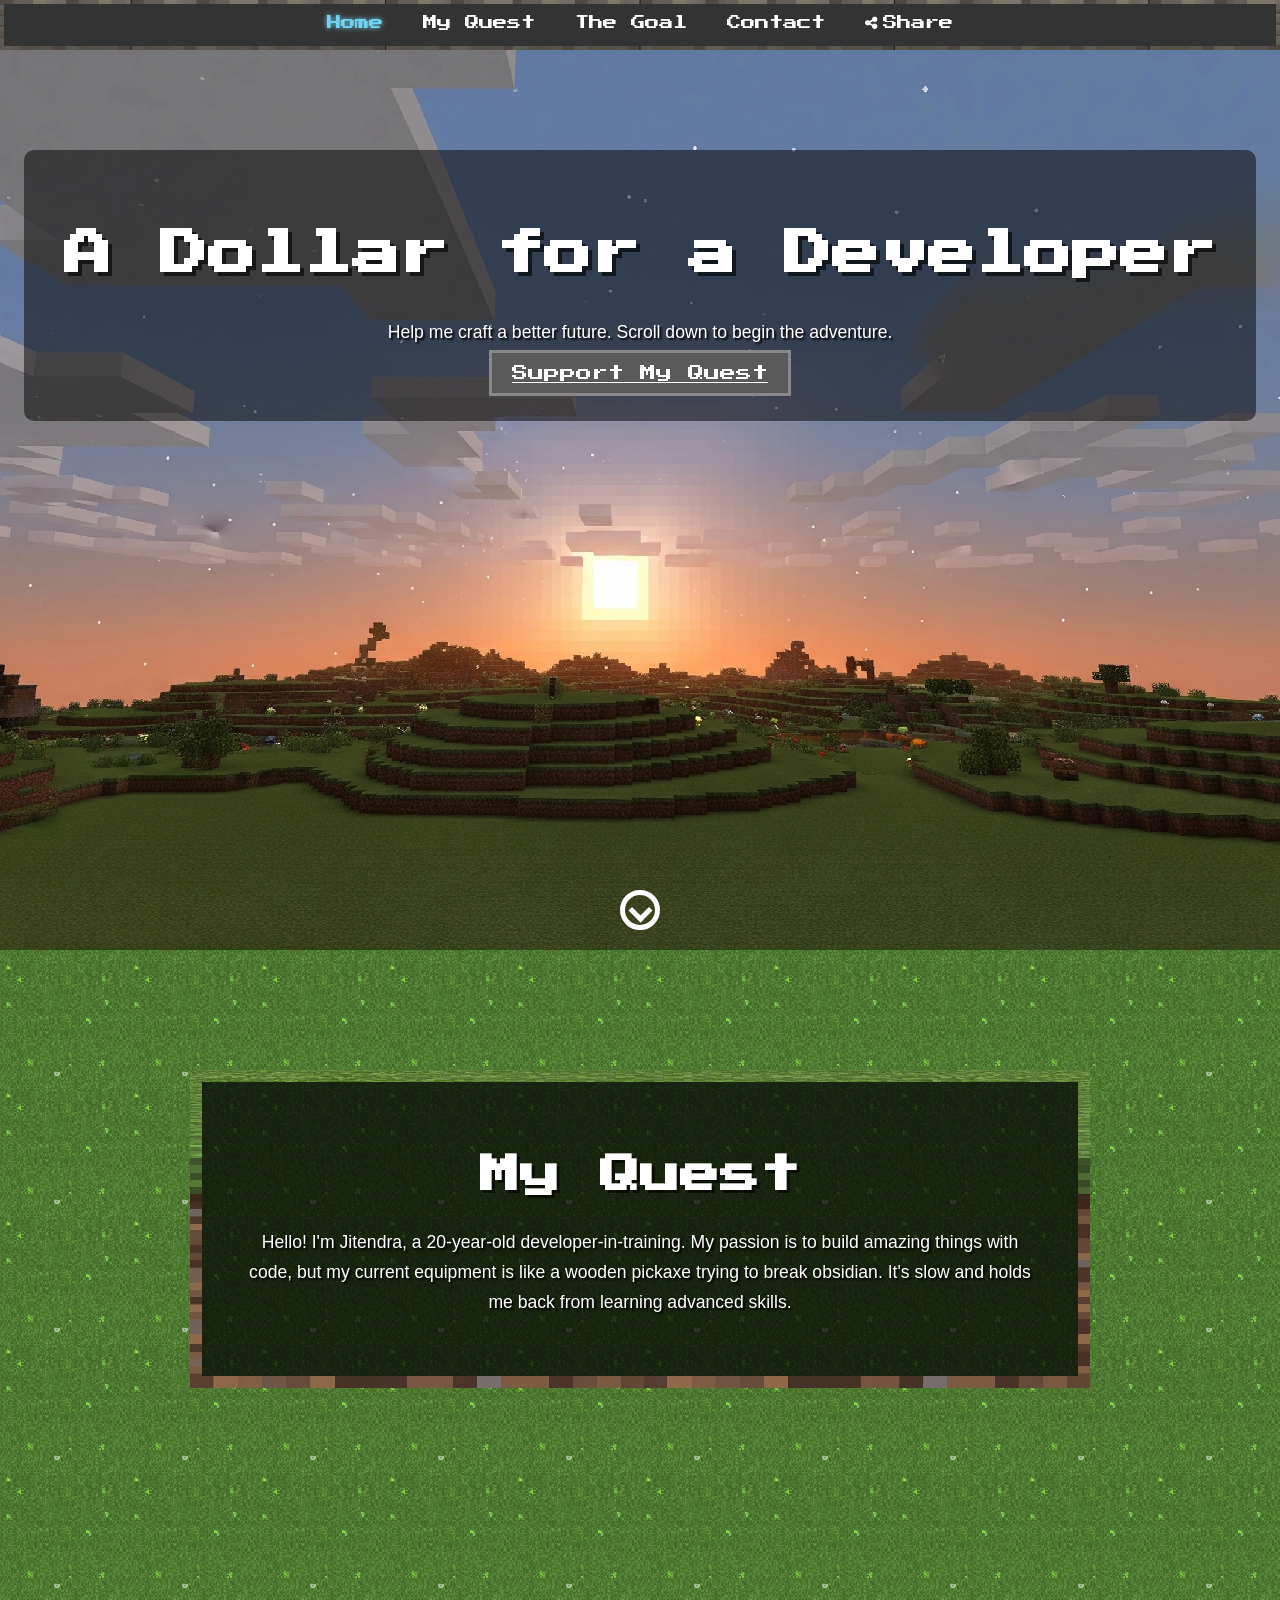
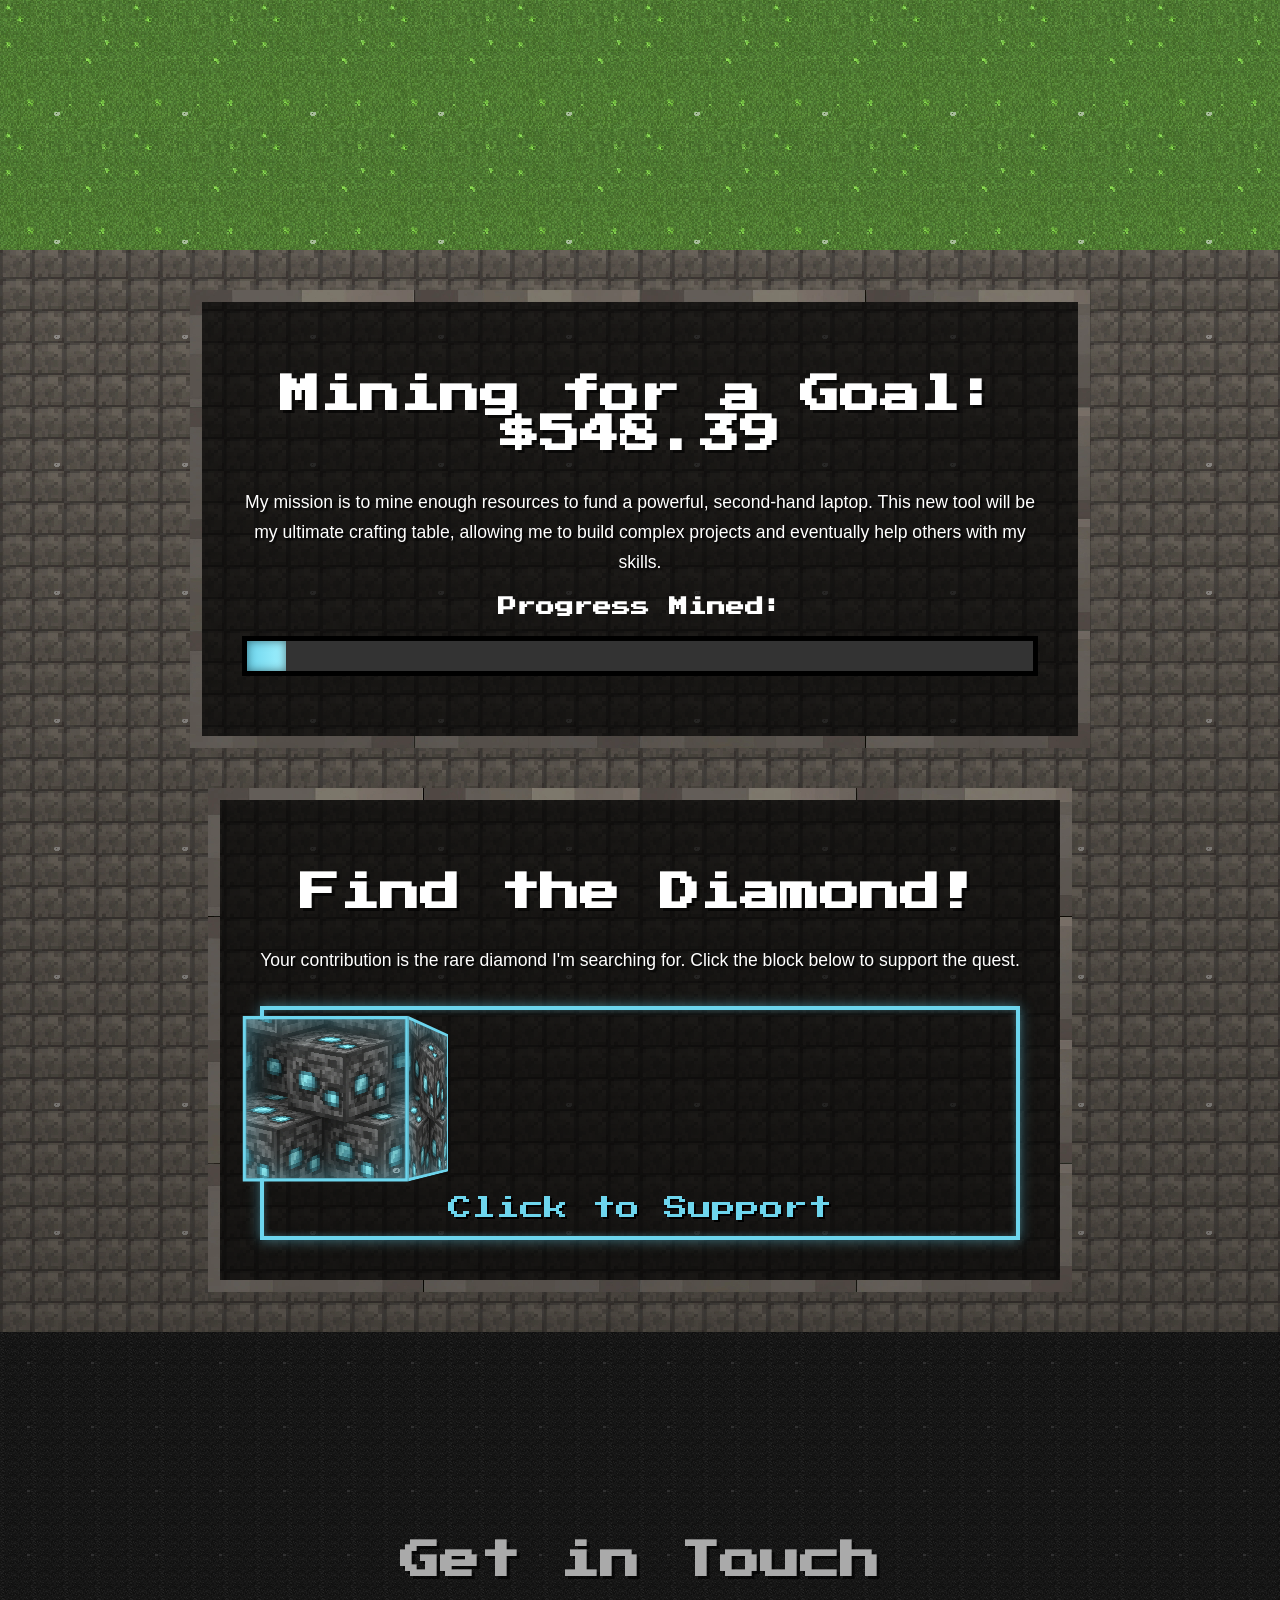
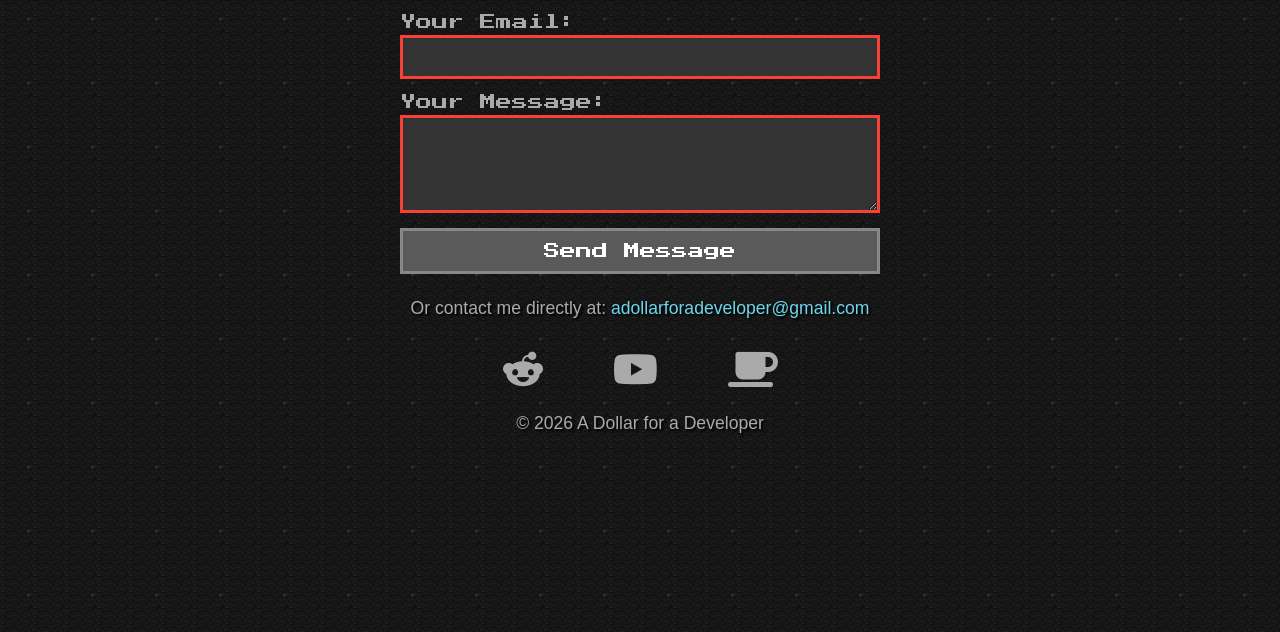
==== commit 35f6e2a5: "Add files via upload" ====
--- a/index.html
+++ b/index.html
@@ -317,6 +317,9 @@
         };
         
         const validateForm = () => {
+            if (!emailInput || !messageInput || !emailError || !messageError) {
+                return false;
+            }
             let isValid = true;
             
             // Validate email
@@ -345,16 +348,20 @@
         };
         
         // Add real-time validation
-        emailInput.addEventListener('blur', validateForm);
-        messageInput.addEventListener('blur', validateForm);
-        emailInput.addEventListener('input', () => {
-            if (emailError.textContent) validateForm();
-        });
-        messageInput.addEventListener('input', () => {
-            if (messageError.textContent) validateForm();
-        });
+        if (emailInput && emailError) {
+            emailInput.addEventListener('blur', validateForm);
+            emailInput.addEventListener('input', () => {
+                if (emailError.textContent) validateForm();
+            });
+        }
+        if (messageInput && messageError) {
+            messageInput.addEventListener('blur', validateForm);
+            messageInput.addEventListener('input', () => {
+                if (messageError.textContent) validateForm();
+            });
+        }
         
-        if (contactForm) {
+        if (contactForm && emailInput && messageInput && emailError && messageError && submitBtn && formMessage) {
             contactForm.addEventListener('submit', async (e) => {
                 e.preventDefault();
                 
@@ -463,10 +470,12 @@
             });
 
             // --- Logic for the "Go Down" button visibility ---
-            if (scrollPosition + windowHeight < fullHeight - 100) { // 100px buffer from bottom
-                goDownButton.classList.add('visible');
-            } else {
-                goDownButton.classList.remove('visible');
+            if (goDownButton) {
+                if (scrollPosition + windowHeight < fullHeight - 100) { // 100px buffer from bottom
+                    goDownButton.classList.add('visible');
+                } else {
+                    goDownButton.classList.remove('visible');
+                }
             }
         });
 
--- a/style.css
+++ b/style.css
@@ -46,6 +46,12 @@
     padding: 15px 20px;
     font-size: 0.9rem;
     transition: color 0.3s ease;
+    display: inline-flex;
+    align-items: center;
+    gap: 5px;
+}
+.top-menu li a i {
+    font-size: 0.9rem;
 }
 .top-menu li a:hover {
     color: #6dd5ed; /* Diamond blue color */
@@ -276,14 +282,43 @@
 /* --- RESPONSIVE DESIGN FOR PHONES --- */
 @media (max-width: 768px) {
     body { padding-top: 40px; }
-    .top-menu { height: 40px; }
-    .top-menu li a { padding: 10px 8px; font-size: 0.7rem; }
+    .top-menu { 
+        height: 40px; 
+        overflow-x: auto;
+        overflow-y: hidden;
+        -webkit-overflow-scrolling: touch;
+        scrollbar-width: none; /* Firefox */
+        -ms-overflow-style: none; /* IE and Edge */
+    }
+    .top-menu::-webkit-scrollbar {
+        display: none; /* Chrome, Safari, Opera */
+    }
+    .top-menu ul {
+        flex-wrap: nowrap;
+        min-width: max-content;
+        padding: 0 10px;
+    }
+    .top-menu li a { 
+        padding: 10px 6px; 
+        font-size: 0.65rem; 
+        white-space: nowrap;
+        gap: 3px;
+    }
+    .top-menu li a i {
+        font-size: 0.65rem;
+    }
     .scroll-button { width: 40px; height: 40px; right: 15px; bottom: 15px; }
     
     h1 { font-size: 2.2rem; }
     h2 { font-size: 1.8rem; }
     p { font-size: 1rem; }
     .content-box { padding: 20px; border-width: 8px; }
+    .header-box { padding: 20px; }
+    .submit-button { 
+        font-size: 0.85rem; 
+        padding: 10px 16px; 
+        margin-top: 15px;
+    }
     .bedrock-layer { background-size: 56px; }
     .bedrock-layer::before { background: rgba(0, 0, 0, 0.78); }
     /* Prevent cube scale on hover emulation on mobile to avoid overlap */
@@ -305,9 +340,36 @@
 
 /* Extra small phones */
 @media (max-width: 480px) {
+    body { padding-top: 40px; }
+    .top-menu { 
+        height: 40px; 
+        overflow-x: auto;
+        overflow-y: hidden;
+        -webkit-overflow-scrolling: touch;
+    }
+    .top-menu ul {
+        flex-wrap: nowrap;
+        min-width: max-content;
+        padding: 0 8px;
+    }
+    .top-menu li a { 
+        padding: 10px 4px; 
+        font-size: 0.6rem; 
+        white-space: nowrap;
+        gap: 2px;
+    }
+    .top-menu li a i {
+        font-size: 0.6rem;
+    }
     h1 { font-size: 1.8rem; }
     h2 { font-size: 1.4rem; }
     p { font-size: 0.95rem; }
+    .header-box { padding: 15px; }
+    .submit-button { 
+        font-size: 0.75rem; 
+        padding: 8px 12px; 
+        margin-top: 12px;
+    }
     .content-box { padding: 16px; }
     .donation-block-wrapper { padding-bottom: 32px; display: flex; flex-direction: column; align-items: center; }
     /* Place text above the cube to avoid any overlap */
@@ -327,6 +389,17 @@
 
 /* Ultra-small phones */
 @media (max-width: 400px) {
+    .top-menu li a { 
+        padding: 10px 3px; 
+        font-size: 0.55rem; 
+        gap: 2px;
+    }
+    .top-menu li a i {
+        font-size: 0.55rem;
+    }
+    .top-menu ul {
+        padding: 0 5px;
+    }
     .donation-block { width: 90px; height: 90px; margin-bottom: 20px; }
     .donation-block__face { width: 90px; height: 90px; }
     /* Adjust transforms to match 90px cube (translateZ = 45px) */
@@ -336,6 +409,21 @@
     .donation-block__face:nth-child(4) { transform: rotateY(-90deg) translateZ(45px); }
     .donation-block__face:nth-child(5) { transform: rotateX( 90deg) translateZ(45px); }
     .donation-block__face:nth-child(6) { transform: rotateX(-90deg) translateZ(45px); }
+}
+
+/* Very small Android devices */
+@media (max-width: 360px) {
+    .top-menu li a { 
+        padding: 10px 2px; 
+        font-size: 0.5rem; 
+        gap: 2px;
+    }
+    .top-menu li a i {
+        font-size: 0.5rem;
+    }
+    .top-menu ul {
+        padding: 0 3px;
+    }
 }
 
 /* --- FOOTER & SOCIAL LINKS --- */
--- a/style.css
+++ b/style.css
@@ -46,6 +46,12 @@
     padding: 15px 20px;
     font-size: 0.9rem;
     transition: color 0.3s ease;
+    display: inline-flex;
+    align-items: center;
+    gap: 5px;
+}
+.top-menu li a i {
+    font-size: 0.9rem;
 }
 .top-menu li a:hover {
     color: #6dd5ed; /* Diamond blue color */
@@ -276,14 +282,43 @@
 /* --- RESPONSIVE DESIGN FOR PHONES --- */
 @media (max-width: 768px) {
     body { padding-top: 40px; }
-    .top-menu { height: 40px; }
-    .top-menu li a { padding: 10px 8px; font-size: 0.7rem; }
+    .top-menu { 
+        height: 40px; 
+        overflow-x: auto;
+        overflow-y: hidden;
+        -webkit-overflow-scrolling: touch;
+        scrollbar-width: none; /* Firefox */
+        -ms-overflow-style: none; /* IE and Edge */
+    }
+    .top-menu::-webkit-scrollbar {
+        display: none; /* Chrome, Safari, Opera */
+    }
+    .top-menu ul {
+        flex-wrap: nowrap;
+        min-width: max-content;
+        padding: 0 10px;
+    }
+    .top-menu li a { 
+        padding: 10px 6px; 
+        font-size: 0.65rem; 
+        white-space: nowrap;
+        gap: 3px;
+    }
+    .top-menu li a i {
+        font-size: 0.65rem;
+    }
     .scroll-button { width: 40px; height: 40px; right: 15px; bottom: 15px; }
     
     h1 { font-size: 2.2rem; }
     h2 { font-size: 1.8rem; }
     p { font-size: 1rem; }
     .content-box { padding: 20px; border-width: 8px; }
+    .header-box { padding: 20px; }
+    .submit-button { 
+        font-size: 0.85rem; 
+        padding: 10px 16px; 
+        margin-top: 15px;
+    }
     .bedrock-layer { background-size: 56px; }
     .bedrock-layer::before { background: rgba(0, 0, 0, 0.78); }
     /* Prevent cube scale on hover emulation on mobile to avoid overlap */
@@ -305,9 +340,36 @@
 
 /* Extra small phones */
 @media (max-width: 480px) {
+    body { padding-top: 40px; }
+    .top-menu { 
+        height: 40px; 
+        overflow-x: auto;
+        overflow-y: hidden;
+        -webkit-overflow-scrolling: touch;
+    }
+    .top-menu ul {
+        flex-wrap: nowrap;
+        min-width: max-content;
+        padding: 0 8px;
+    }
+    .top-menu li a { 
+        padding: 10px 4px; 
+        font-size: 0.6rem; 
+        white-space: nowrap;
+        gap: 2px;
+    }
+    .top-menu li a i {
+        font-size: 0.6rem;
+    }
     h1 { font-size: 1.8rem; }
     h2 { font-size: 1.4rem; }
     p { font-size: 0.95rem; }
+    .header-box { padding: 15px; }
+    .submit-button { 
+        font-size: 0.75rem; 
+        padding: 8px 12px; 
+        margin-top: 12px;
+    }
     .content-box { padding: 16px; }
     .donation-block-wrapper { padding-bottom: 32px; display: flex; flex-direction: column; align-items: center; }
     /* Place text above the cube to avoid any overlap */
@@ -327,6 +389,17 @@
 
 /* Ultra-small phones */
 @media (max-width: 400px) {
+    .top-menu li a { 
+        padding: 10px 3px; 
+        font-size: 0.55rem; 
+        gap: 2px;
+    }
+    .top-menu li a i {
+        font-size: 0.55rem;
+    }
+    .top-menu ul {
+        padding: 0 5px;
+    }
     .donation-block { width: 90px; height: 90px; margin-bottom: 20px; }
     .donation-block__face { width: 90px; height: 90px; }
     /* Adjust transforms to match 90px cube (translateZ = 45px) */
@@ -336,6 +409,21 @@
     .donation-block__face:nth-child(4) { transform: rotateY(-90deg) translateZ(45px); }
     .donation-block__face:nth-child(5) { transform: rotateX( 90deg) translateZ(45px); }
     .donation-block__face:nth-child(6) { transform: rotateX(-90deg) translateZ(45px); }
+}
+
+/* Very small Android devices */
+@media (max-width: 360px) {
+    .top-menu li a { 
+        padding: 10px 2px; 
+        font-size: 0.5rem; 
+        gap: 2px;
+    }
+    .top-menu li a i {
+        font-size: 0.5rem;
+    }
+    .top-menu ul {
+        padding: 0 3px;
+    }
 }
 
 /* --- FOOTER & SOCIAL LINKS --- */
